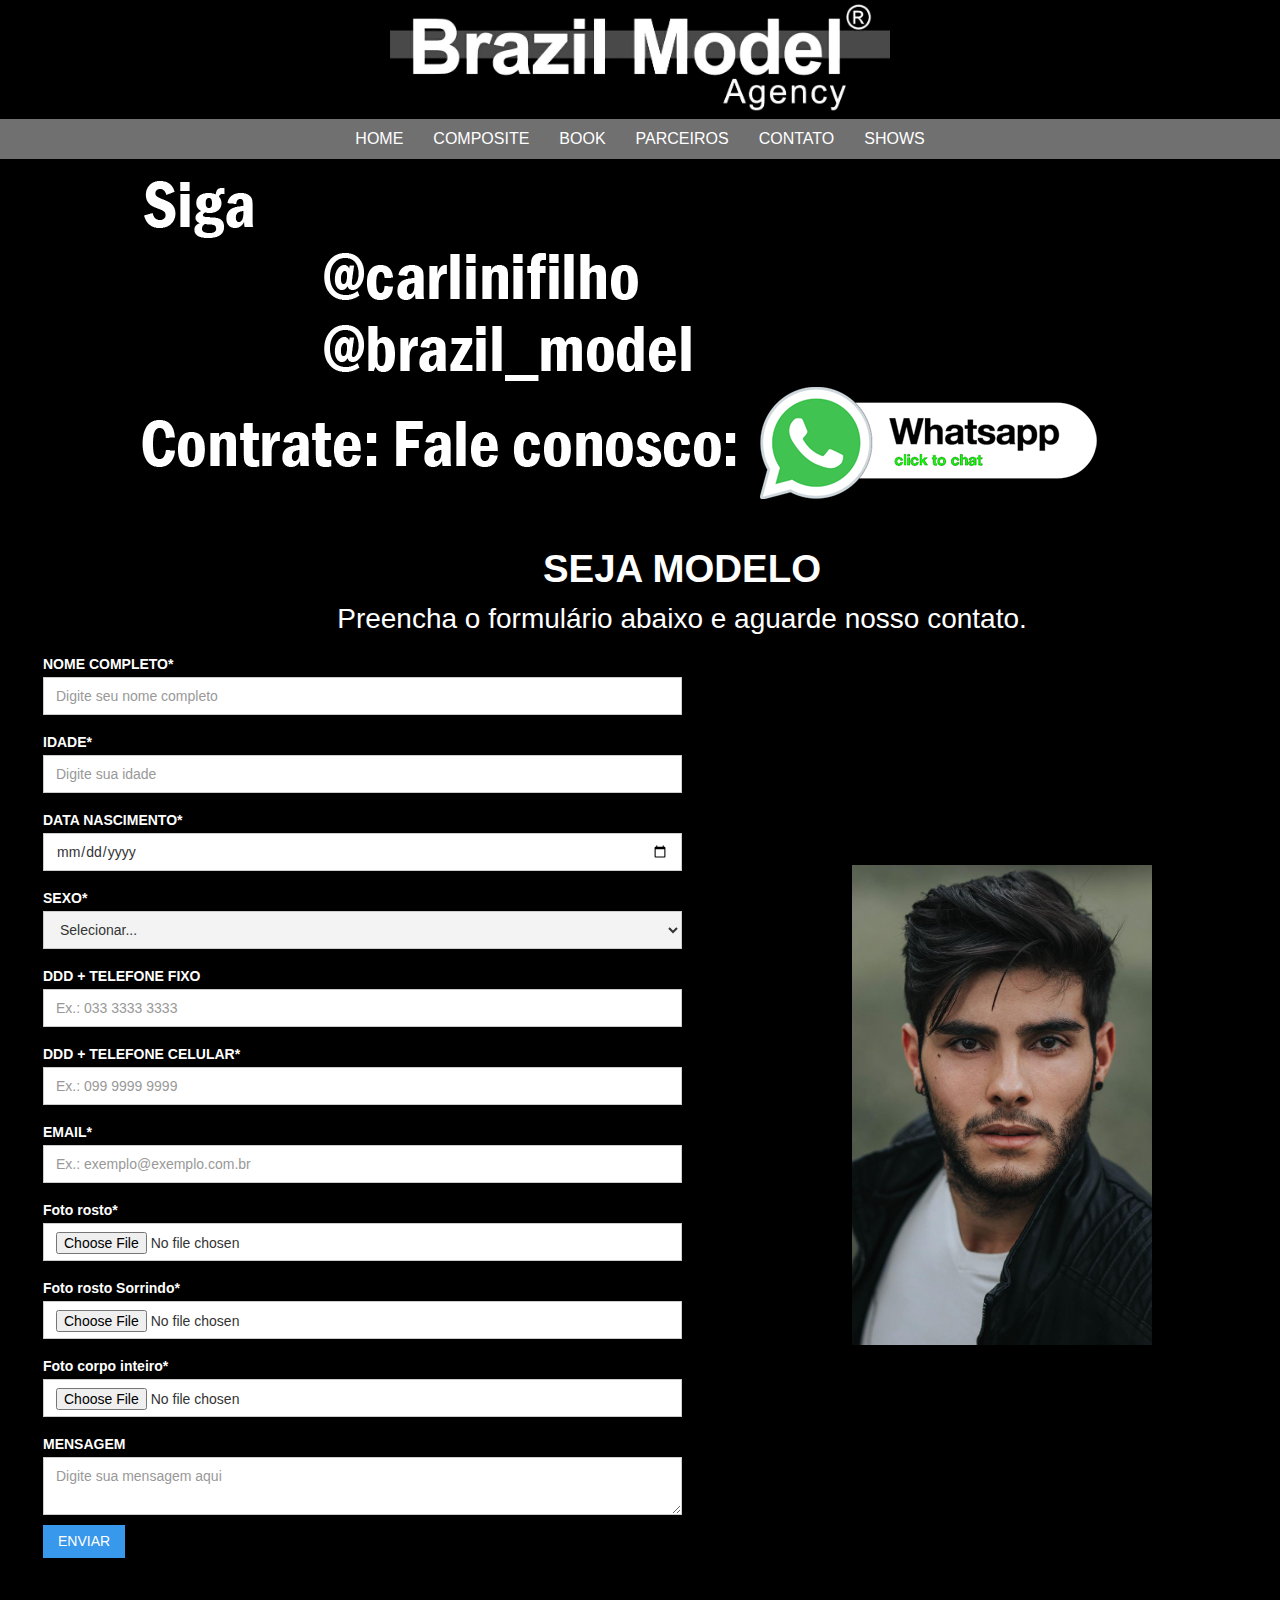
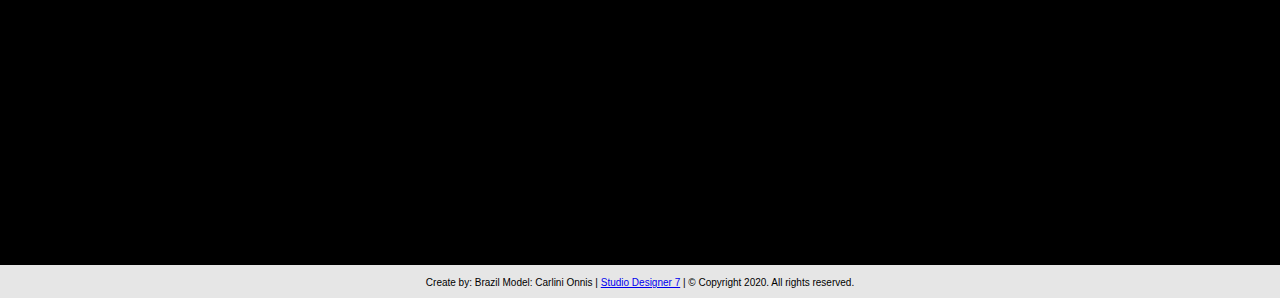
==== contato.html @ d2a36235 "init commint" ====
<!DOCTYPE html><!-- This site was created in Webflow. http://www.webflow.com -->
<!-- Last Published: Sun Mar 15 2020 19:36:34 GMT+0000 (Coordinated Universal Time) -->
<html data-wf-domain="adeniltons-groovy-project.webflow.io" data-wf-page="5e6af21a03eb1a62d4004c64"
    data-wf-site="5e6af21a03eb1a683f004c63" data-wf-status="1">
<!-- Mirrored from adeniltons-groovy-project.webflow.io/ by HTTrack Website Copier/3.x [XR&CO'2014], Sun, 15 Mar 2020 19:37:05 GMT -->

<head>
    <meta charset="utf-8" />
    <title>Contato - Brazil Model Site Preview</title>
    <meta content="width=device-width, initial-scale=1" name="viewport" />
    <meta content="Webflow" name="generator" />
    <link href="./contato/contents/5e6af21a03eb1a683f004c63/css/adeniltons-groovy-project.webflow.d1b88321e.css"
        rel="stylesheet" type="text/css" />

    <script
        type="text/javascript">WebFont.load({ google: { families: ["Droid Sans:400,700", "Great Vibes:400", "Exo:100,100italic,200,200italic,300,300italic,400,400italic,500,500italic,600,600italic,700,700italic,800,800italic,900,900italic"] } });</script>
    <!--[if lt IE 9]><script src="https://cdnjs.cloudflare.com/ajax/libs/html5shiv/3.7.3/html5shiv.min.js" type="text/javascript"></script><![endif]-->
    <script
        type="text/javascript">!function (o, c) { var n = c.documentElement, t = " w-mod-"; n.className += t + "js", ("ontouchstart" in o || o.DocumentTouch && c instanceof DocumentTouch) && (n.className += t + "touch") }(window, document);</script>
    <link href="./contato/contents/img/webclip.png" rel="apple-touch-icon" />
    <link href="./rootStyle.css" rel="stylesheet" type="text/css" />
</head>

<body class="body">
    <div class="div-block-4">
        <div class="section"><img
                src="./contato/contents/5e6af21a03eb1a683f004c63/5e6cefc775d1aedfc599e866_logoBrazilModel2.png"
                width="500" sizes="(max-width: 767px) 100vw, 500px" alt="" class="image-2" /></div>
        <div data-collapse="medium" data-animation="default" data-duration="400" class="navbar-2 w-nav">
            <div class="container-3 w-container"><a href="#" class="w-nav-brand"></a>
                <nav role="navigation" class="nav-menu w-nav-menu"><a href="./index.html"
                        class="nav-link-2 w-nav-link">HOME</a><a href="./composite.html"
                        class="nav-link-3 w-nav-link">COMPOSITE</a><a href="./book.html"
                        class="nav-link-4 w-nav-link">BOOK</a><a href="./parceiros.html"
                        class="nav-link-5 w-nav-link">PARCEIROS</a><a href="./contato.html"
                        class="nav-link-6 w-nav-link">CONTATO</a><a href="./shows.html"
                        class="nav-link-6 w-nav-link">SHOWS</a>
                </nav>
                <div class="menu-button w-nav-button">
                    <div class="icon-2 w-icon-nav-menu"></div>
                </div>
            </div>
            <div class="w-nav-overlay" data-wf-ignore></div>
        </div>

    </div>
    </div>
    <div class="div-block-20">
        <div class="div-block-21"><a href="https://api.whatsapp.com/send?phone=5531994530485"><img
                    src="./contato/contents/5e6af21a03eb1a683f004c63/5e6e83520f8bc308ceb8778a_contact-top.png" alt=""
                    class="image-11" /></a></div>
    </div>
    <div class="div-block">
        <div class="div-block-19">
            <h1 class="heading-2">SEJA MODELO</h1>
        </div>
        <div class="div-block-19">
            <p class="pModel">Preencha o formulário abaixo e aguarde nosso contato.</p>
        </div>
        <header id="hero" class="hero">
            <div class="div-block-18">
                <div data-delay="2000" data-animation="fade" data-autoplay="1" data-hide-arrows="1" data-duration="2000"
                    data-infinite="1" class="w-slider">
                    <div class="mask-2 w-slider-mask">
                        <div class="w-slide"><img
                                src="./contato/contents/5e6af21a03eb1a683f004c63/5e6af25c40b2ff38d22cc352_profile1.jpg"
                                width="400" alt="" /></div>
                        <div class="w-slide"><img
                                src="./contato/contents/5e6af21a03eb1a683f004c63/5e6af25c9bbe264229fe260b_g2.jpg"
                                alt="" />
                        </div>
                        <div class="w-slide"><img
                                src="./contato/contents/5e6af21a03eb1a683f004c63/5e6af25c40b2ffa1b42cc353_g3.jpg"
                                alt="" />
                        </div>
                    </div>
                    <div class="w-slider-arrow-left">
                        <div class="w-icon-slider-left"></div>
                    </div>
                    <div class="w-slider-arrow-right">
                        <div class="w-icon-slider-right"></div>
                    </div>
                    <div class="w-slider-nav w-round"></div>
                </div>
            </div>
            <div class="div-block-13">
                <div class="div-block-16">
                    <div class="text-block-3">SIGA<br />@carlinifilho<br />@brazil_model<br />Fale conosco:</div>
                </div>
                <div class="div-block-17"><img
                        src="./contato/contents/5e6af21a03eb1a683f004c63/5e6d89581489075b9fc8b387_whatsapp-chat-link-white-.png"
                        srcset="./contato/contents/5e6af21a03eb1a683f004c63/5e6d89581489075b9fc8b387_whatsapp-chat-link-white--p-500.png 500w, ./contato/contents/5e6af21a03eb1a683f004c63/5e6d89581489075b9fc8b387_whatsapp-chat-link-white-.png 738w"
                        sizes="100vw" alt="" class="image-8" /></div>
            </div>
            <div class="div-block-15">
                <div class="div-block-12">
                    <div class="form-block w-form">
                        <form id="email-form" name="email-form" data-name="Email Form" class="form">
                            <label for="Ffname" class="field-label">NOME COMPLETO*</label>
                            <input type="text" class="text-field-2 w-input" maxlength="30" name="Ffname"
                                data-name="Ffname" placeholder="Digite seu nome completo" id="Ffname" required="" />
                            <label for="Fidade" class="field-label-2">IDADE*</label>
                            <input type="number" class="text-field w-input" maxlength="2" minlength="2" name="Fidade"
                                data-name="Fidade" placeholder="Digite sua idade" id="Fidade" required="" />
                            <label for="Fnascimento" class="field-label-3">DATA
                                NASCIMENTO*</label>
                            <input type="date" class="text-field-3 w-input" maxlength="256" name="Fnascimento"
                                data-name="Fnascimento" placeholder="Digite sua data de nascimento" id="Fnascimento"
                                required="" />
                            <label for="Fsexo" class="field-label-4">SEXO*</label>
                            <select id="Fsexo" name="Fsexo" data-name="Fsexo" required="" class="select-field w-select">
                                <option value="">Selecionar...</option>
                                <option value="masculino">Masculino</option>
                                <option value="feminino">Feminino</option>
                            </select>
                            <label for="Ftelefone" class="field-label-5">DDD + TELEFONE FIXO</label>
                            <input type="number" class="text-field-4 w-input" maxlength="15" minlength="11"
                                name="Ftelefone" data-name="Ftelefone" placeholder="Ex.: 033 3333 3333"
                                id="Ftelefone" />
                            <label for="Fcelular" class="field-label-6">DDD + TELEFONE CELULAR*</label>
                            <input type="text" class="text-field-5 w-input" maxlength="16" minlength="11"
                                name="Fcelular" data-name="Fcelular" placeholder="Ex.: 099 9999 9999" id="Fcelular"
                                required="" />
                            <label for="Femail" class="field-label-7">EMAIL*</label>
                            <input type="email" class="w-input" maxlength="256" name="Femail" data-name="Femail"
                                placeholder="Ex.: exemplo@exemplo.com.br" id="Femail" required="" />
                            <label for="Lrosto" class="field-label-7">Foto rosto*</label>
                            <input type="file" data-wait="Please wait..." class="w-input" />
                            <label for="Lrosto" class="field-label-7">Foto rosto Sorrindo*</label>
                            <input type="file" data-wait="Please wait..." class="w-input" />
                            <label for="Lrosto" class="field-label-7">Foto corpo inteiro*</label>
                            <input type="file" data-wait="Please wait..." class="w-input" />
                            <label for="Fmensage" class="field-label-8">MENSAGEM</label>
                            <textarea name="Fmensage" maxlength="5000" id="Fmensage"
                                placeholder="Digite sua mensagem aqui" data-name="Fmensage" class="w-input"></textarea>
                            <input type="submit" value="ENVIAR" data-wait="Please wait..." class="w-button" />

                        </form>
                        <div class="success-message w-form-done">
                            <div>Thank you! Your submission has been received!</div>
                        </div>
                        <div class="w-form-fail">
                            <div>Oops! Something went wrong while submitting the form.</div>
                        </div>
                    </div>
                </div>
                <div class="div-block-14"><img
                        src="./contato/contents/5e6af21a03eb1a683f004c63/5e6af25c40b2ff38d22cc352_profile1.jpg"
                        width="300" alt="" class="image-9" /></div>
            </div>
            <div class="div-block-5"><img
                    src="./contato/contents/5e6af21a03eb1a683f004c63/5e6d5e3a75d1ae36f79d769b_BMAfashion.png"
                    srcset="./contato/contents/5e6af21a03eb1a683f004c63/5e6d5e3a75d1ae36f79d769b_BMAfashion-p-500.png 500w, ./contato/contents/5e6af21a03eb1a683f004c63/5e6d5e3a75d1ae36f79d769b_BMAfashion-p-800.png 800w, ./contato/contents/5e6af21a03eb1a683f004c63/5e6d5e3a75d1ae36f79d769b_BMAfashion.png 1000w"
                    sizes="100vw" alt="" class="image-6" /></div>
            <div class="div-block-3"><img
                    src="./contato/contents/5e6af21a03eb1a683f004c63/5e6af25c40b2ff38d22cc352_profile1.jpg" width="400"
                    alt="" class="image-4" /><img
                    src="./contato/contents/5e6af21a03eb1a683f004c63/5e6d2a25e64d7d12f0cf8cde_composite3.jpg"
                    width="420"
                    srcset="./contato/contents/5e6af21a03eb1a683f004c63/5e6d2a25e64d7d12f0cf8cde_composite3-p-500.jpeg 500w, ./contato/contents/5e6af21a03eb1a683f004c63/5e6d2a25e64d7d12f0cf8cde_composite3-p-800.jpeg 800w, ./contato/contents/5e6af21a03eb1a683f004c63/5e6d2a25e64d7d12f0cf8cde_composite3.jpg 853w"
                    sizes="100vw" alt="" class="image-3" /><img
                    src="./contato/contents/5e6af21a03eb1a683f004c63/5e6d2a25c88235568bd92fdd_composite2.jpg"
                    width="400"
                    srcset="./contato/contents/5e6af21a03eb1a683f004c63/5e6d2a25c88235568bd92fdd_composite2-p-500.jpeg 500w, ./contato/contents/5e6af21a03eb1a683f004c63/5e6d2a25c88235568bd92fdd_composite2-p-800.jpeg 800w, ./contato/contents/5e6af21a03eb1a683f004c63/5e6d2a25c88235568bd92fdd_composite2.jpg 853w"
                    sizes="100vw" alt="" class="image-5" /></div>
        </header>
        <div class="div-block-8">
            <div class="div-block-6">
                <div class="text-block">Altura: 1,85<br />Tórax: 98<br />Manequim: 44<br />Olhos:
                    Castanhos<br />Cabelos: Castanhos<br />Sapato: 42</div>
            </div>
            <div class="div-block-7">
                <div class="div-block-11">
                    <div class="text-block-2">Brazil Model
                        Agency<br />www.brazilmodel.com.br<br /><br /><br /><br /><br /></div>
                </div>
                <div class="div-block-9">
                    <div class="div-block-10"><img
                            src="./contato/contents/5e6af21a03eb1a683f004c63/5e6d6cc30f8bc349cdb15e80_ig-logo-instagrampng.png"
                            alt="" class="image-7" /></div>
                    <div>
                        <div class="text-block-2">  @brazil_model<br /><br /><br /><br /><br /></div>
                    </div>
                </div>
            </div>
        </div>
    </div>
    <footer id="footer" class="footer">
        <p class="paragraph">Create by: Brazil Model: Carlini Onnis | <a href="#">Studio Designer 7</a> | © Copyright
            2020. All rights reserved.</p>
    </footer>
    <script src="./script.js"></script>
    <!--[if lte IE 9]><script src="//cdnjs.cloudflare.com/ajax/libs/placeholders/3.0.2/placeholders.min.js"></script><![endif]-->
</body>
<!-- Mirrored from adeniltons-groovy-project.webflow.io/ by HTTrack Website Copier/3.x [XR&CO'2014], Sun, 15 Mar 2020 19:37:10 GMT -->

</html>
---- contato/contents/5e6af21a03eb1a683f004c63/css/adeniltons-groovy-project.webflow.d1b88321e.css ----
/* Generated on: Sun Mar 15 2020 19:36:34 GMT+0000 (Coordinated Universal Time) */
/* ==========================================================================
   normalize.css v3.0.3 | MIT License | github.com/necolas/normalize.css 
   ========================================================================== */
/*! normalize.css v3.0.3 | MIT License | github.com/necolas/normalize.css */html{font-family:sans-serif;-ms-text-size-adjust:100%;-webkit-text-size-adjust:100%}body{margin:0}article,aside,details,figcaption,figure,footer,header,hgroup,main,menu,nav,section,summary{display:block}audio,canvas,progress,video{display:inline-block;vertical-align:baseline}audio:not([controls]){display:none;height:0}[hidden],template{display:none}a{background-color:transparent}a:active,a:hover{outline:0}abbr[title]{border-bottom:1px dotted}b,strong{font-weight:bold}dfn{font-style:italic}h1{font-size:2em;margin:.67em 0}mark{background:#ff0;color:#000}small{font-size:80%}sub,sup{font-size:75%;line-height:0;position:relative;vertical-align:baseline}sup{top:-0.5em}sub{bottom:-0.25em}img{border:0}svg:not(:root){overflow:hidden}figure{margin:1em 40px}hr{box-sizing:content-box;height:0}pre{overflow:auto}code,kbd,pre,samp{font-family:monospace,monospace;font-size:1em}button,input,optgroup,select,textarea{color:inherit;font:inherit;margin:0}button{overflow:visible}button,select{text-transform:none}button,html input[type="button"],input[type="reset"]{-webkit-appearance:button;cursor:pointer}button[disabled],html input[disabled]{cursor:default}button::-moz-focus-inner,input::-moz-focus-inner{border:0;padding:0}input{line-height:normal}input[type="checkbox"],input[type="radio"]{box-sizing:border-box;padding:0}input[type="number"]::-webkit-inner-spin-button,input[type="number"]::-webkit-outer-spin-button{height:auto}input[type="search"]{-webkit-appearance:none}input[type="search"]::-webkit-search-cancel-button,input[type="search"]::-webkit-search-decoration{-webkit-appearance:none}fieldset{border:1px solid #c0c0c0;margin:0 2px;padding:.35em .625em .75em}legend{border:0;padding:0}textarea{overflow:auto}optgroup{font-weight:bold}table{border-collapse:collapse;border-spacing:0}td,th{padding:0}

/* ==========================================================================
   Start of base Webflow CSS - If you're looking for some ultra-clean CSS, skip the boilerplate and see the unminified code below.
   ========================================================================== */
@font-face{font-family:'webflow-icons';src:url("[data-uri]") format('truetype');font-weight:normal;font-style:normal}[class^="w-icon-"],[class*=" w-icon-"]{font-family:'webflow-icons' !important;speak:none;font-style:normal;font-weight:normal;font-variant:normal;text-transform:none;line-height:1;-webkit-font-smoothing:antialiased;-moz-osx-font-smoothing:grayscale}.w-icon-slider-right:before{content:"\e600"}.w-icon-slider-left:before{content:"\e601"}.w-icon-nav-menu:before{content:"\e602"}.w-icon-arrow-down:before,.w-icon-dropdown-toggle:before{content:"\e603"}.w-icon-file-upload-remove:before{content:"\e900"}.w-icon-file-upload-icon:before{content:"\e903"}*{-webkit-box-sizing:border-box;-moz-box-sizing:border-box;box-sizing:border-box}html{height:100%}body{margin:0;min-height:100%;background-color:#fff;font-family:Arial,sans-serif;font-size:14px;line-height:20px;color:#333}img{max-width:100%;vertical-align:middle;display:inline-block}html.w-mod-touch *{background-attachment:scroll !important}.w-block{display:block}.w-inline-block{max-width:100%;display:inline-block}.w-clearfix:before,.w-clearfix:after{content:" ";display:table;grid-column-start:1;grid-row-start:1;grid-column-end:2;grid-row-end:2}.w-clearfix:after{clear:both}.w-hidden{display:none}.w-button{display:inline-block;padding:9px 15px;background-color:#3898EC;color:white;border:0;line-height:inherit;text-decoration:none;cursor:pointer;border-radius:0}input.w-button{-webkit-appearance:button}html[data-w-dynpage] [data-w-cloak]{color:transparent !important}.w-webflow-badge,.w-webflow-badge *{position:static;left:auto;top:auto;right:auto;bottom:auto;z-index:auto;display:block;visibility:visible;overflow:visible;overflow-x:visible;overflow-y:visible;box-sizing:border-box;width:auto;height:auto;max-height:none;max-width:none;min-height:0;min-width:0;margin:0;padding:0;float:none;clear:none;border:0 none transparent;border-radius:0;background:none;background-image:none;background-position:0 0;background-size:auto auto;background-repeat:repeat;background-origin:padding-box;background-clip:border-box;background-attachment:scroll;background-color:transparent;box-shadow:none;opacity:1;transform:none;transition:none;direction:ltr;font-family:inherit;font-weight:inherit;color:inherit;font-size:inherit;line-height:inherit;font-style:inherit;font-variant:inherit;text-align:inherit;letter-spacing:inherit;text-decoration:inherit;text-indent:0;text-transform:inherit;list-style-type:disc;text-shadow:none;font-smoothing:auto;vertical-align:baseline;cursor:inherit;white-space:inherit;word-break:normal;word-spacing:normal;word-wrap:normal}.w-webflow-badge{position:fixed !important;display:inline-block !important;visibility:visible !important;z-index:2147483647 !important;top:auto !important;right:12px !important;bottom:12px !important;left:auto !important;color:#AAADB0 !important;background-color:#fff !important;border-radius:3px !important;padding:6px 8px 6px 6px !important;font-size:12px !important;opacity:1 !important;line-height:14px !important;text-decoration:none !important;transform:none !important;margin:0 !important;width:auto !important;height:auto !important;overflow:visible !important;white-space:nowrap;box-shadow:0 0 0 1px rgba(0,0,0,0.1),0 1px 3px rgba(0,0,0,0.1);cursor:pointer}.w-webflow-badge>img{display:inline-block !important;visibility:visible !important;opacity:1 !important;vertical-align:middle !important}h1,h2,h3,h4,h5,h6{font-weight:bold;margin-bottom:10px}h1{font-size:38px;line-height:44px;margin-top:20px}h2{font-size:32px;line-height:36px;margin-top:20px}h3{font-size:24px;line-height:30px;margin-top:20px}h4{font-size:18px;line-height:24px;margin-top:10px}h5{font-size:14px;line-height:20px;margin-top:10px}h6{font-size:12px;line-height:18px;margin-top:10px}p{margin-top:0;margin-bottom:10px}blockquote{margin:0 0 10px 0;padding:10px 20px;border-left:5px solid #E2E2E2;font-size:18px;line-height:22px}figure{margin:0;margin-bottom:10px}figcaption{margin-top:5px;text-align:center}ul,ol{margin-top:0;margin-bottom:10px;padding-left:40px}.w-list-unstyled{padding-left:0;list-style:none}.w-embed:before,.w-embed:after{content:" ";display:table;grid-column-start:1;grid-row-start:1;grid-column-end:2;grid-row-end:2}.w-embed:after{clear:both}.w-video{width:100%;position:relative;padding:0}.w-video iframe,.w-video object,.w-video embed{position:absolute;top:0;left:0;width:100%;height:100%}fieldset{padding:0;margin:0;border:0}button,html input[type="button"],input[type="reset"]{border:0;cursor:pointer;-webkit-appearance:button}.w-form{margin:0 0 15px}.w-form-done{display:none;padding:20px;text-align:center;background-color:#dddddd}.w-form-fail{display:none;margin-top:10px;padding:10px;background-color:#ffdede}label{display:block;margin-bottom:5px;margin-top:20px;font-weight:bold}.w-input,.w-select{display:block;width:100%;height:38px;padding:8px 12px;margin-bottom:10px;font-size:14px;line-height:1.42857143;color:#333333;vertical-align:middle;background-color:#ffffff;border:1px solid #cccccc}.w-input:-moz-placeholder,.w-select:-moz-placeholder{color:#999}.w-input::-moz-placeholder,.w-select::-moz-placeholder{color:#999;opacity:1}.w-input:-ms-input-placeholder,.w-select:-ms-input-placeholder{color:#999}.w-input::-webkit-input-placeholder,.w-select::-webkit-input-placeholder{color:#999}.w-input:focus,.w-select:focus{border-color:#3898EC;outline:0}.w-input[disabled],.w-select[disabled],.w-input[readonly],.w-select[readonly],fieldset[disabled] .w-input,fieldset[disabled] .w-select{cursor:not-allowed;background-color:#eeeeee}textarea.w-input,textarea.w-select{height:auto}.w-select{background-color:#f3f3f3}.w-select[multiple]{height:auto}.w-form-label{display:inline-block;cursor:pointer;font-weight:normal;margin-bottom:0}.w-radio{display:block;margin-bottom:5px;padding-left:20px}.w-radio:before,.w-radio:after{content:" ";display:table;grid-column-start:1;grid-row-start:1;grid-column-end:2;grid-row-end:2}.w-radio:after{clear:both}.w-radio-input{margin:4px 0 0;margin-top:1px \9;line-height:normal;float:left;margin-left:-20px}.w-radio-input{margin-top:3px}.w-file-upload{display:block;margin-bottom:10px}.w-file-upload-input{width:.1px;height:.1px;opacity:0;overflow:hidden;position:absolute;z-index:-100}.w-file-upload-default,.w-file-upload-uploading,.w-file-upload-success{display:inline-block;color:#333333}.w-file-upload-error{display:block;margin-top:10px}.w-file-upload-default.w-hidden,.w-file-upload-uploading.w-hidden,.w-file-upload-error.w-hidden,.w-file-upload-success.w-hidden{display:none}.w-file-upload-uploading-btn{display:flex;font-size:14px;font-weight:normal;cursor:pointer;margin:0;padding:8px 12px;border:1px solid #cccccc;background-color:#fafafa}.w-file-upload-file{display:flex;flex-grow:1;justify-content:space-between;margin:0;padding:8px 9px 8px 11px;border:1px solid #cccccc;background-color:#fafafa}.w-file-upload-file-name{font-size:14px;font-weight:normal;display:block}.w-file-remove-link{margin-top:3px;margin-left:10px;width:auto;height:auto;padding:3px;display:block;cursor:pointer}.w-icon-file-upload-remove{margin:auto;font-size:10px}.w-file-upload-error-msg{display:inline-block;color:#ea384c;padding:2px 0}.w-file-upload-info{display:inline-block;line-height:38px;padding:0 12px}.w-file-upload-label{display:inline-block;font-size:14px;font-weight:normal;cursor:pointer;margin:0;padding:8px 12px;border:1px solid #cccccc;background-color:#fafafa}.w-icon-file-upload-icon,.w-icon-file-upload-uploading{display:inline-block;margin-right:8px;width:20px}.w-icon-file-upload-uploading{height:20px}.w-container{margin-left:auto;margin-right:auto;max-width:940px}.w-container:before,.w-container:after{content:" ";display:table;grid-column-start:1;grid-row-start:1;grid-column-end:2;grid-row-end:2}.w-container:after{clear:both}.w-container .w-row{margin-left:-10px;margin-right:-10px}.w-row:before,.w-row:after{content:" ";display:table;grid-column-start:1;grid-row-start:1;grid-column-end:2;grid-row-end:2}.w-row:after{clear:both}.w-row .w-row{margin-left:0;margin-right:0}.w-col{position:relative;float:left;width:100%;min-height:1px;padding-left:10px;padding-right:10px}.w-col .w-col{padding-left:0;padding-right:0}.w-col-1{width:8.33333333%}.w-col-2{width:16.66666667%}.w-col-3{width:25%}.w-col-4{width:33.33333333%}.w-col-5{width:41.66666667%}.w-col-6{width:50%}.w-col-7{width:58.33333333%}.w-col-8{width:66.66666667%}.w-col-9{width:75%}.w-col-10{width:83.33333333%}.w-col-11{width:91.66666667%}.w-col-12{width:100%}.w-hidden-main{display:none !important}@media screen and (max-width:991px){.w-container{max-width:728px}.w-hidden-main{display:inherit !important}.w-hidden-medium{display:none !important}.w-col-medium-1{width:8.33333333%}.w-col-medium-2{width:16.66666667%}.w-col-medium-3{width:25%}.w-col-medium-4{width:33.33333333%}.w-col-medium-5{width:41.66666667%}.w-col-medium-6{width:50%}.w-col-medium-7{width:58.33333333%}.w-col-medium-8{width:66.66666667%}.w-col-medium-9{width:75%}.w-col-medium-10{width:83.33333333%}.w-col-medium-11{width:91.66666667%}.w-col-medium-12{width:100%}.w-col-stack{width:100%;left:auto;right:auto}}@media screen and (max-width:767px){.w-hidden-main{display:inherit !important}.w-hidden-medium{display:inherit !important}.w-hidden-small{display:none !important}.w-row,.w-container .w-row{margin-left:0;margin-right:0}.w-col{width:100%;left:auto;right:auto}.w-col-small-1{width:8.33333333%}.w-col-small-2{width:16.66666667%}.w-col-small-3{width:25%}.w-col-small-4{width:33.33333333%}.w-col-small-5{width:41.66666667%}.w-col-small-6{width:50%}.w-col-small-7{width:58.33333333%}.w-col-small-8{width:66.66666667%}.w-col-small-9{width:75%}.w-col-small-10{width:83.33333333%}.w-col-small-11{width:91.66666667%}.w-col-small-12{width:100%}}@media screen and (max-width:479px){.w-container{max-width:none}.w-hidden-main{display:inherit !important}.w-hidden-medium{display:inherit !important}.w-hidden-small{display:inherit !important}.w-hidden-tiny{display:none !important}.w-col{width:100%}.w-col-tiny-1{width:8.33333333%}.w-col-tiny-2{width:16.66666667%}.w-col-tiny-3{width:25%}.w-col-tiny-4{width:33.33333333%}.w-col-tiny-5{width:41.66666667%}.w-col-tiny-6{width:50%}.w-col-tiny-7{width:58.33333333%}.w-col-tiny-8{width:66.66666667%}.w-col-tiny-9{width:75%}.w-col-tiny-10{width:83.33333333%}.w-col-tiny-11{width:91.66666667%}.w-col-tiny-12{width:100%}}.w-widget{position:relative}.w-widget-map{width:100%;height:400px}.w-widget-map label{width:auto;display:inline}.w-widget-map img{max-width:inherit}.w-widget-map .gm-style-iw{text-align:center}.w-widget-map .gm-style-iw>button{display:none !important}.w-widget-twitter{overflow:hidden}.w-widget-twitter-count-shim{display:inline-block;vertical-align:top;position:relative;width:28px;height:20px;text-align:center;background:white;border:#758696 solid 1px;border-radius:3px}.w-widget-twitter-count-shim *{pointer-events:none;-webkit-user-select:none;-moz-user-select:none;-ms-user-select:none;user-select:none}.w-widget-twitter-count-shim .w-widget-twitter-count-inner{position:relative;font-size:15px;line-height:12px;text-align:center;color:#999;font-family:serif}.w-widget-twitter-count-shim .w-widget-twitter-count-clear{position:relative;display:block}.w-widget-twitter-count-shim.w--large{width:36px;height:28px}.w-widget-twitter-count-shim.w--large .w-widget-twitter-count-inner{font-size:18px;line-height:18px}.w-widget-twitter-count-shim:not(.w--vertical){margin-left:5px;margin-right:8px}.w-widget-twitter-count-shim:not(.w--vertical).w--large{margin-left:6px}.w-widget-twitter-count-shim:not(.w--vertical):before,.w-widget-twitter-count-shim:not(.w--vertical):after{top:50%;left:0;border:solid transparent;content:" ";height:0;width:0;position:absolute;pointer-events:none}.w-widget-twitter-count-shim:not(.w--vertical):before{border-color:rgba(117,134,150,0);border-right-color:#5d6c7b;border-width:4px;margin-left:-9px;margin-top:-4px}.w-widget-twitter-count-shim:not(.w--vertical).w--large:before{border-width:5px;margin-left:-10px;margin-top:-5px}.w-widget-twitter-count-shim:not(.w--vertical):after{border-color:rgba(255,255,255,0);border-right-color:white;border-width:4px;margin-left:-8px;margin-top:-4px}.w-widget-twitter-count-shim:not(.w--vertical).w--large:after{border-width:5px;margin-left:-9px;margin-top:-5px}.w-widget-twitter-count-shim.w--vertical{width:61px;height:33px;margin-bottom:8px}.w-widget-twitter-count-shim.w--vertical:before,.w-widget-twitter-count-shim.w--vertical:after{top:100%;left:50%;border:solid transparent;content:" ";height:0;width:0;position:absolute;pointer-events:none}.w-widget-twitter-count-shim.w--vertical:before{border-color:rgba(117,134,150,0);border-top-color:#5d6c7b;border-width:5px;margin-left:-5px}.w-widget-twitter-count-shim.w--vertical:after{border-color:rgba(255,255,255,0);border-top-color:white;border-width:4px;margin-left:-4px}.w-widget-twitter-count-shim.w--vertical .w-widget-twitter-count-inner{font-size:18px;line-height:22px}.w-widget-twitter-count-shim.w--vertical.w--large{width:76px}.w-widget-gplus{overflow:hidden}.w-background-video{position:relative;overflow:hidden;height:500px;color:white}.w-background-video>video{background-size:cover;background-position:50% 50%;position:absolute;margin:auto;width:100%;height:100%;right:-100%;bottom:-100%;top:-100%;left:-100%;object-fit:cover;z-index:-100}.w-background-video>video::-webkit-media-controls-start-playback-button{display:none !important;-webkit-appearance:none}.w-slider{position:relative;height:300px;text-align:center;background:#dddddd;clear:both;-webkit-tap-highlight-color:rgba(0,0,0,0);tap-highlight-color:rgba(0,0,0,0)}.w-slider-mask{position:relative;display:block;overflow:hidden;z-index:1;left:0;right:0;height:100%;white-space:nowrap}.w-slide{position:relative;display:inline-block;vertical-align:top;width:100%;height:100%;white-space:normal;text-align:left}.w-slider-nav{position:absolute;z-index:2;top:auto;right:0;bottom:0;left:0;margin:auto;padding-top:10px;height:40px;text-align:center;-webkit-tap-highlight-color:rgba(0,0,0,0);tap-highlight-color:rgba(0,0,0,0)}.w-slider-nav.w-round>div{border-radius:100%}.w-slider-nav.w-num>div{width:auto;height:auto;padding:.2em .5em;font-size:inherit;line-height:inherit}.w-slider-nav.w-shadow>div{box-shadow:0 0 3px rgba(51,51,51,0.4)}.w-slider-nav-invert{color:#fff}.w-slider-nav-invert>div{background-color:rgba(34,34,34,0.4)}.w-slider-nav-invert>div.w-active{background-color:#222}.w-slider-dot{position:relative;display:inline-block;width:1em;height:1em;background-color:rgba(255,255,255,0.4);cursor:pointer;margin:0 3px .5em;transition:background-color 100ms,color 100ms}.w-slider-dot.w-active{background-color:#fff}.w-slider-arrow-left,.w-slider-arrow-right{position:absolute;width:80px;top:0;right:0;bottom:0;left:0;margin:auto;cursor:pointer;overflow:hidden;color:white;font-size:40px;-webkit-tap-highlight-color:rgba(0,0,0,0);tap-highlight-color:rgba(0,0,0,0);-webkit-user-select:none;-moz-user-select:none;-ms-user-select:none;user-select:none}.w-slider-arrow-left [class^="w-icon-"],.w-slider-arrow-right [class^="w-icon-"],.w-slider-arrow-left [class*=" w-icon-"],.w-slider-arrow-right [class*=" w-icon-"]{position:absolute}.w-slider-arrow-left{z-index:3;right:auto}.w-slider-arrow-right{z-index:4;left:auto}.w-icon-slider-left,.w-icon-slider-right{top:0;right:0;bottom:0;left:0;margin:auto;width:1em;height:1em}.w-dropdown{display:inline-block;position:relative;text-align:left;margin-left:auto;margin-right:auto;z-index:900}.w-dropdown-btn,.w-dropdown-toggle,.w-dropdown-link{position:relative;vertical-align:top;text-decoration:none;color:#222222;padding:20px;text-align:left;margin-left:auto;margin-right:auto;white-space:nowrap}.w-dropdown-toggle{-webkit-user-select:none;-moz-user-select:none;-ms-user-select:none;user-select:none;display:inline-block;cursor:pointer;padding-right:40px}.w-icon-dropdown-toggle{position:absolute;top:0;right:0;bottom:0;margin:auto;margin-right:20px;width:1em;height:1em}.w-dropdown-list{position:absolute;background:#dddddd;display:none;min-width:100%}.w-dropdown-list.w--open{display:block}.w-dropdown-link{padding:10px 20px;display:block;color:#222222}.w-dropdown-link.w--current{color:#0082f3}@media screen and (max-width:767px){.w-nav-brand{padding-left:10px}}.w-lightbox-backdrop{color:#000;cursor:auto;font-family:serif;font-size:medium;font-style:normal;font-variant:normal;font-weight:normal;letter-spacing:normal;line-height:normal;list-style:disc;text-align:start;text-indent:0;text-shadow:none;text-transform:none;visibility:visible;white-space:normal;word-break:normal;word-spacing:normal;word-wrap:normal;position:fixed;top:0;right:0;bottom:0;left:0;color:#fff;font-family:"Helvetica Neue",Helvetica,Ubuntu,"Segoe UI",Verdana,sans-serif;font-size:17px;line-height:1.2;font-weight:300;text-align:center;background:rgba(0,0,0,0.9);z-index:2000;outline:0;opacity:0;-webkit-user-select:none;-moz-user-select:none;-ms-user-select:none;-webkit-tap-highlight-color:transparent;-webkit-transform:translate(0, 0)}.w-lightbox-backdrop,.w-lightbox-container{height:100%;overflow:auto;-webkit-overflow-scrolling:touch}.w-lightbox-content{position:relative;height:100vh;overflow:hidden}.w-lightbox-view{position:absolute;width:100vw;height:100vh;opacity:0}.w-lightbox-view:before{content:"";height:100vh}.w-lightbox-group,.w-lightbox-group .w-lightbox-view,.w-lightbox-group .w-lightbox-view:before{height:86vh}.w-lightbox-frame,.w-lightbox-view:before{display:inline-block;vertical-align:middle}.w-lightbox-figure{position:relative;margin:0}.w-lightbox-group .w-lightbox-figure{cursor:pointer}.w-lightbox-img{width:auto;height:auto;max-width:none}.w-lightbox-image{display:block;float:none;max-width:100vw;max-height:100vh}.w-lightbox-group .w-lightbox-image{max-height:86vh}.w-lightbox-caption{position:absolute;right:0;bottom:0;left:0;padding:.5em 1em;background:rgba(0,0,0,0.4);text-align:left;text-overflow:ellipsis;white-space:nowrap;overflow:hidden}.w-lightbox-embed{position:absolute;top:0;right:0;bottom:0;left:0;width:100%;height:100%}.w-lightbox-control{position:absolute;top:0;width:4em;background-size:24px;background-repeat:no-repeat;background-position:center;cursor:pointer;-webkit-transition:all .3s;transition:all .3s}.w-lightbox-left{display:none;bottom:0;left:0;background-image:url("[data-uri]")}.w-lightbox-right{display:none;right:0;bottom:0;background-image:url("[data-uri]")}.w-lightbox-close{right:0;height:2.6em;background-image:url("[data-uri]");background-size:18px}.w-lightbox-strip{position:absolute;bottom:0;left:0;right:0;padding:0 1vh;line-height:0;white-space:nowrap;overflow-x:auto;overflow-y:hidden}.w-lightbox-item{display:inline-block;width:10vh;padding:2vh 1vh;box-sizing:content-box;cursor:pointer;-webkit-transform:translate3d(0, 0, 0)}.w-lightbox-active{opacity:.3}.w-lightbox-thumbnail{position:relative;height:10vh;background:#222;overflow:hidden}.w-lightbox-thumbnail-image{position:absolute;top:0;left:0}.w-lightbox-thumbnail .w-lightbox-tall{top:50%;width:100%;-webkit-transform:translate(0, -50%);-ms-transform:translate(0, -50%);transform:translate(0, -50%)}.w-lightbox-thumbnail .w-lightbox-wide{left:50%;height:100%;-webkit-transform:translate(-50%, 0);-ms-transform:translate(-50%, 0);transform:translate(-50%, 0)}.w-lightbox-spinner{position:absolute;top:50%;left:50%;box-sizing:border-box;width:40px;height:40px;margin-top:-20px;margin-left:-20px;border:5px solid rgba(0,0,0,0.4);border-radius:50%;-webkit-animation:spin .8s infinite linear;animation:spin .8s infinite linear}.w-lightbox-spinner:after{content:"";position:absolute;top:-4px;right:-4px;bottom:-4px;left:-4px;border:3px solid transparent;border-bottom-color:#fff;border-radius:50%}.w-lightbox-hide{display:none}.w-lightbox-noscroll{overflow:hidden}@media (min-width:768px){.w-lightbox-content{height:96vh;margin-top:2vh}.w-lightbox-view,.w-lightbox-view:before{height:96vh}.w-lightbox-group,.w-lightbox-group .w-lightbox-view,.w-lightbox-group .w-lightbox-view:before{height:84vh}.w-lightbox-image{max-width:96vw;max-height:96vh}.w-lightbox-group .w-lightbox-image{max-width:82.3vw;max-height:84vh}.w-lightbox-left,.w-lightbox-right{display:block;opacity:.5}.w-lightbox-close{opacity:.8}.w-lightbox-control:hover{opacity:1}}.w-lightbox-inactive,.w-lightbox-inactive:hover{opacity:0}.w-richtext:before,.w-richtext:after{content:" ";display:table;grid-column-start:1;grid-row-start:1;grid-column-end:2;grid-row-end:2}.w-richtext:after{clear:both}.w-richtext[contenteditable="true"]:before,.w-richtext[contenteditable="true"]:after{white-space:initial}.w-richtext ol,.w-richtext ul{overflow:hidden}.w-richtext .w-richtext-figure-selected.w-richtext-figure-type-video div:after,.w-richtext .w-richtext-figure-selected[data-rt-type="video"] div:after{outline:2px solid #2895f7}.w-richtext .w-richtext-figure-selected.w-richtext-figure-type-image div,.w-richtext .w-richtext-figure-selected[data-rt-type="image"] div{outline:2px solid #2895f7}.w-richtext figure.w-richtext-figure-type-video>div:after,.w-richtext figure[data-rt-type="video"]>div:after{content:'';position:absolute;display:none;left:0;top:0;right:0;bottom:0}.w-richtext figure{position:relative;max-width:60%}.w-richtext figure>div:before{cursor:default !important}.w-richtext figure img{width:100%}.w-richtext figure figcaption.w-richtext-figcaption-placeholder{opacity:.6}.w-richtext figure div{font-size:0;color:transparent}.w-richtext figure.w-richtext-figure-type-image,.w-richtext figure[data-rt-type="image"]{display:table}.w-richtext figure.w-richtext-figure-type-image>div,.w-richtext figure[data-rt-type="image"]>div{display:inline-block}.w-richtext figure.w-richtext-figure-type-image>figcaption,.w-richtext figure[data-rt-type="image"]>figcaption{display:table-caption;caption-side:bottom}.w-richtext figure.w-richtext-figure-type-video,.w-richtext figure[data-rt-type="video"]{width:60%;height:0}.w-richtext figure.w-richtext-figure-type-video iframe,.w-richtext figure[data-rt-type="video"] iframe{position:absolute;top:0;left:0;width:100%;height:100%}.w-richtext figure.w-richtext-figure-type-video>div,.w-richtext figure[data-rt-type="video"]>div{width:100%}.w-richtext figure.w-richtext-align-center{margin-right:auto;margin-left:auto;clear:both}.w-richtext figure.w-richtext-align-center.w-richtext-figure-type-image>div,.w-richtext figure.w-richtext-align-center[data-rt-type="image"]>div{max-width:100%}.w-richtext figure.w-richtext-align-normal{clear:both}.w-richtext figure.w-richtext-align-fullwidth{width:100%;max-width:100%;text-align:center;clear:both;display:block;margin-right:auto;margin-left:auto}.w-richtext figure.w-richtext-align-fullwidth>div{display:inline-block;padding-bottom:inherit}.w-richtext figure.w-richtext-align-fullwidth>figcaption{display:block}.w-richtext figure.w-richtext-align-floatleft{float:left;margin-right:15px;clear:none}.w-richtext figure.w-richtext-align-floatright{float:right;margin-left:15px;clear:none}.w-nav{position:relative;background:#dddddd;z-index:1000}.w-nav:before,.w-nav:after{content:" ";display:table;grid-column-start:1;grid-row-start:1;grid-column-end:2;grid-row-end:2}.w-nav:after{clear:both}.w-nav-brand{position:relative;float:left;text-decoration:none;color:#333333}.w-nav-link{position:relative;display:inline-block;vertical-align:top;text-decoration:none;color:#222222;padding:20px;text-align:left;margin-left:auto;margin-right:auto}.w-nav-link.w--current{color:#0082f3}.w-nav-menu{position:relative;float:right}[data-nav-menu-open]{display:block !important;position:absolute;top:100%;left:0;right:0;background:#C8C8C8;text-align:center;overflow:visible;min-width:200px}.w--nav-link-open{display:block;position:relative}.w-nav-overlay{position:absolute;overflow:hidden;display:none;top:100%;left:0;right:0;width:100%}.w-nav-overlay [data-nav-menu-open]{top:0}.w-nav[data-animation="over-left"] .w-nav-overlay{width:auto}.w-nav[data-animation="over-left"] .w-nav-overlay,.w-nav[data-animation="over-left"] [data-nav-menu-open]{right:auto;z-index:1;top:0}.w-nav[data-animation="over-right"] .w-nav-overlay{width:auto}.w-nav[data-animation="over-right"] .w-nav-overlay,.w-nav[data-animation="over-right"] [data-nav-menu-open]{left:auto;z-index:1;top:0}.w-nav-button{position:relative;float:right;padding:18px;font-size:24px;display:none;cursor:pointer;-webkit-tap-highlight-color:rgba(0,0,0,0);tap-highlight-color:rgba(0,0,0,0);-webkit-user-select:none;-moz-user-select:none;-ms-user-select:none;user-select:none}.w-nav-button.w--open{background-color:#C8C8C8;color:white}.w-nav[data-collapse="all"] .w-nav-menu{display:none}.w-nav[data-collapse="all"] .w-nav-button{display:block}.w--nav-dropdown-open{display:block}.w--nav-dropdown-toggle-open{display:block}.w--nav-dropdown-list-open{position:static}@media screen and (max-width:991px){.w-nav[data-collapse="medium"] .w-nav-menu{display:none}.w-nav[data-collapse="medium"] .w-nav-button{display:block}}@media screen and (max-width:767px){.w-nav[data-collapse="small"] .w-nav-menu{display:none}.w-nav[data-collapse="small"] .w-nav-button{display:block}.w-nav-brand{padding-left:10px}}@media screen and (max-width:479px){.w-nav[data-collapse="tiny"] .w-nav-menu{display:none}.w-nav[data-collapse="tiny"] .w-nav-button{display:block}}.w-tabs{position:relative}.w-tabs:before,.w-tabs:after{content:" ";display:table;grid-column-start:1;grid-row-start:1;grid-column-end:2;grid-row-end:2}.w-tabs:after{clear:both}.w-tab-menu{position:relative}.w-tab-link{position:relative;display:inline-block;vertical-align:top;text-decoration:none;padding:9px 30px;text-align:left;cursor:pointer;color:#222222;background-color:#dddddd}.w-tab-link.w--current{background-color:#C8C8C8}.w-tab-content{position:relative;display:block;overflow:hidden}.w-tab-pane{position:relative;display:none}.w--tab-active{display:block}@media screen and (max-width:479px){.w-tab-link{display:block}}.w-ix-emptyfix:after{content:""}@keyframes spin{0%{transform:rotate(0deg)}100%{transform:rotate(360deg)}}.w-dyn-empty{padding:10px;background-color:#dddddd}.w-dyn-hide{display:none !important}.w-dyn-bind-empty{display:none !important}.w-condition-invisible{display:none !important}

/* ==========================================================================
   Start of custom Webflow CSS
   ========================================================================== */
.hero {
  display: block;
  overflow: visible;
  padding-top: 0px;
  padding-bottom: 0px;
  -webkit-box-orient: vertical;
  -webkit-box-direction: normal;
  -webkit-flex-direction: column;
  -ms-flex-direction: column;
  flex-direction: column;
  -webkit-box-pack: center;
  -webkit-justify-content: center;
  -ms-flex-pack: center;
  justify-content: center;
  -webkit-box-align: center;
  -webkit-align-items: center;
  -ms-flex-align: center;
  align-items: center;
  grid-auto-columns: 1fr;
  grid-column-gap: 16px;
  grid-row-gap: 16px;
  grid-template-areas: ". . Area";
  -ms-grid-columns: 1fr 16px 1fr 16px 1fr 16px 1fr;
  grid-template-columns: 1fr 1fr 1fr 1fr;
  -ms-grid-rows: auto 16px auto 16px auto;
  grid-template-rows: auto auto auto;
  border: 1px solid #000;
  text-decoration: none;
}
.nav-menu a{
  padding: 15px;
  font-family: 'Segoe UI', Tahoma, Geneva, Verdana, sans-serif;
  font-size: 16px;
  color: white;
  transition: 0.5s;
  
}

.nav-menu.mob-nav a{
  color: black
}

.flex-container {
  position: static;
  display: -webkit-box;
  display: -webkit-flex;
  display: -ms-flexbox;
  display: flex;
  overflow: visible;
  margin-top: 0px;
  -webkit-box-orient: horizontal;
  -webkit-box-direction: normal;
  -webkit-flex-direction: row;
  -ms-flex-direction: row;
  flex-direction: row;
  -webkit-box-pack: center;
  -webkit-justify-content: center;
  -ms-flex-pack: center;
  justify-content: center;
  -webkit-flex-wrap: nowrap;
  -ms-flex-wrap: nowrap;
  flex-wrap: nowrap;
  -webkit-box-align: center;
  -webkit-align-items: center;
  -ms-flex-align: center;
  align-items: center;
  -webkit-box-flex: 1;
  -webkit-flex: 1;
  -ms-flex: 1;
  flex: 1;
  grid-auto-flow: column;
  grid-auto-columns: 1fr;
  grid-column-gap: 20px;
  grid-row-gap: 0px;
  grid-template-areas: "bmaFashion ModelName ModelName" "bma Area Area-2" "comp1 comp2 comp3";
  -ms-grid-columns: 1fr 20px 1fr 20px 1fr;
  grid-template-columns: 1fr 1fr 1fr;
  -ms-grid-rows: minmax(200px, 1fr) 0px auto 0px auto 0px auto;
  grid-template-rows: minmax(200px, 1fr) auto auto auto;
  -webkit-backface-visibility: visible;
  backface-visibility: visible;
}

.hero-image-mask {
  display: -webkit-box;
  display: -webkit-flex;
  display: -ms-flexbox;
  display: flex;
  width: 100%;
  margin-left: 0px;
  -webkit-box-orient: vertical;
  -webkit-box-direction: normal;
  -webkit-flex-direction: column;
  -ms-flex-direction: column;
  flex-direction: column;
  -webkit-box-pack: center;
  -webkit-justify-content: center;
  -ms-flex-pack: center;
  justify-content: center;
  -webkit-box-align: center;
  -webkit-align-items: center;
  -ms-flex-align: center;
  align-items: center;
  -webkit-box-flex: 1;
  -webkit-flex: 1;
  -ms-flex: 1;
  flex: 1;
  text-align: center;
  -o-object-fit: fill;
  object-fit: fill;
}

.hero-image {
  width: 100%;
  height: 100%;
  -webkit-box-flex: 0;
  -webkit-flex: 0 0.5 auto;
  -ms-flex: 0 0.5 auto;
  flex: 0 0.5 auto;
  -webkit-transition: opacity 25ms ease;
  transition: opacity 25ms ease;
  -o-object-fit: cover;
  object-fit: cover;
  -o-object-position: 50% 50%;
  object-position: 50% 50%;
}

.slide {
  bottom: auto;
  overflow: visible;
  width: auto;
  height: auto;
  margin-right: auto;
  margin-bottom: 0px;
  margin-left: auto;
  padding-right: 0px;
  padding-bottom: 0px;
  padding-left: 0px;
  border-radius: 0px;
  text-align: left;
  -o-object-fit: fill;
  object-fit: fill;
}

.image {
  display: inline-block;
  overflow: visible;
  width: auto;
  height: auto;
  max-width: 100%;
  padding-bottom: 0px;
  -o-object-fit: fill;
  object-fit: fill;
}

.slide-nav {
  margin-bottom: 262px;
  padding-bottom: 0px;
}

.mask {
  height: 600px;
}

.sticky-nav {
  position: static;
  top: 0px;
  z-index: 1;
  display: -webkit-box;
  display: -webkit-flex;
  display: -ms-flexbox;
  display: flex;
  padding: 0px 20px;
  -webkit-box-pack: center;
  -webkit-justify-content: center;
  -ms-flex-pack: center;
  justify-content: center;
  -webkit-box-align: center;
  -webkit-align-items: center;
  -ms-flex-align: center;
  align-items: center;
  background-color: #484848;
  font-family: 'Droid Sans', sans-serif;
  white-space: nowrap;
}

.nav-grid {
  display: -webkit-box;
  display: -webkit-flex;
  display: -ms-flexbox;
  display: flex;
  width: 100%;
  margin: 0px;
  padding: 0px;
  -webkit-box-pack: center;
  -webkit-justify-content: center;
  -ms-flex-pack: center;
  justify-content: center;
  -webkit-flex-wrap: wrap;
  -ms-flex-wrap: wrap;
  flex-wrap: wrap;
  -webkit-box-align: center;
  -webkit-align-items: center;
  -ms-flex-align: center;
  align-items: center;
  -webkit-align-content: stretch;
  -ms-flex-line-pack: stretch;
  align-content: stretch;
  grid-auto-flow: column;
  grid-auto-columns: -webkit-max-content;
  grid-auto-columns: max-content;
  grid-column-gap: 20px;
  grid-row-gap: 20px;
  -ms-grid-columns: 1fr -webkit-max-content -webkit-max-content -webkit-max-content;
  -ms-grid-columns: 1fr max-content max-content max-content;
  grid-template-columns: 1fr -webkit-max-content -webkit-max-content -webkit-max-content;
  grid-template-columns: 1fr max-content max-content max-content;
  -ms-grid-rows: auto;
  grid-template-rows: auto;
  font-size: 20px;
  list-style-type: none;
}

.nav-logo-link {
  display: block;
  height: 60px;
  margin-right: 0px;
  margin-left: 0px;
  padding: 0px;
}

.nav-logo {
  width: auto;
  height: 100%;
  -o-object-fit: contain;
  object-fit: contain;
  -o-object-position: 0% 50%;
  object-position: 0% 50%;
}

.nav-link {
  display: block;
  margin-right: 0px;
  margin-left: 0px;
  padding: 10px 81px 10px 0px;
  color: #fff;
  text-decoration: none;
}

.nav-link:hover {
  text-decoration: underline;
}

.slider {
  max-width: 300px;
  margin-right: 0px;
  margin-bottom: -317px;
  text-align: left;
}

.heading {
  display: -webkit-box;
  display: -webkit-flex;
  display: -ms-flexbox;
  display: flex;
  margin: -44px 0px 20px;
  -webkit-box-orient: vertical;
  -webkit-box-direction: normal;
  -webkit-flex-direction: column;
  -ms-flex-direction: column;
  flex-direction: column;
  -webkit-box-pack: center;
  -webkit-justify-content: center;
  -ms-flex-pack: center;
  justify-content: center;
  -webkit-flex-wrap: nowrap;
  -ms-flex-wrap: nowrap;
  flex-wrap: nowrap;
  -webkit-box-align: center;
  -webkit-align-items: center;
  -ms-flex-align: center;
  align-items: center;
  font-family: 'Great Vibes', cursive;
  color: #fff;
  font-size: 70px;
}

.navbar {
  display: none;
}

.body {
  background-color: #000;
  color: #828282;
  line-height: 15px;
}

.image-2 {
  margin-bottom: 0px;
  text-align: center;
  -o-object-fit: scale-down;
  object-fit: scale-down;
}

.section {
  display: -webkit-box;
  display: -webkit-flex;
  display: -ms-flexbox;
  display: flex;
  padding-bottom: 7px;
  margin-bottom: 0px;
  -webkit-box-pack: center;
  -webkit-justify-content: center;
  -ms-flex-pack: center;
  justify-content: center;
  -webkit-box-align: center;
  -webkit-align-items: center;
  -ms-flex-align: center;
  align-items: center;
}

.container-3 {
  display: -webkit-box;
  display: -webkit-flex;
  display: -ms-flexbox;
  display: flex;
  -webkit-box-pack: center;
  -webkit-justify-content: center;
  -ms-flex-pack: center;
  justify-content: center;
  -webkit-box-align: center;
  -webkit-align-items: center;
  -ms-flex-align: center;
  align-items: center;
  font-family: Exo, sans-serif;
  font-size: 20px;
  line-height: 10px;
  font-style: normal;
  text-align: left;
}

.navbar-2 {
  display: -webkit-box;
  display: -webkit-flex;
  display: -ms-flexbox;
  display: flex;
  width: auto;
  height: 40px;
  margin-top: 0px;
  -webkit-box-pack: start;
  -webkit-justify-content: flex-start;
  -ms-flex-pack: start;
  justify-content: flex-start;
  -webkit-box-align: center;
  -webkit-align-items: center;
  -ms-flex-align: center;
  align-items: center;
  background-color: #707070;
}

.nav-link-2 {
  border-style: none;
  border-width: 2px;
  border-color: #9f9f9f;
  border-radius: 0px;
  font-size: 25px;
}

.nav-link-3 {
  font-size: 25px;
}

.nav-link-4 {
  font-size: 25px;
}

.nav-link-5 {
  font-size: 25px;
}

.nav-link-6 {
  font-size: 25px;
}

.icon-2 {
  color: #000;
}

.section-2 {
  display: block;
}

.footer {
  position: relative;
  top: 20px;
  display: block;
  overflow: auto;
  width: auto;
  height: auto;
  margin-top: 271px;
  padding-top: 13px;
  padding-bottom: 0px;
  float: none;
  clear: none;
  -webkit-box-pack: start;
  -webkit-justify-content: flex-start;
  -ms-flex-pack: start;
  justify-content: flex-start;
  -webkit-box-align: start;
  -webkit-align-items: flex-start;
  -ms-flex-align: start;
  align-items: flex-start;
  grid-auto-columns: 1fr;
  grid-column-gap: 16px;
  grid-row-gap: 16px;
  -ms-grid-columns: 1fr 1fr;
  grid-template-columns: 1fr 1fr;
  -ms-grid-rows: auto auto;
  grid-template-rows: auto auto;
  background-color: #e6e6e6;
  color: #000;
  font-size: 20px;
  line-height: 10px;
  text-align: center;
}

.footer-flex-container {
  display: -webkit-box;
  display: -webkit-flex;
  display: -ms-flexbox;
  display: flex;
  margin-bottom: 40px;
  -webkit-box-pack: justify;
  -webkit-justify-content: space-between;
  -ms-flex-pack: justify;
  justify-content: space-between;
  text-align: left;
}

.footer-logo-link {
  max-height: 60px;
  min-width: 60px;
  -webkit-box-flex: 0;
  -webkit-flex: 0 auto;
  -ms-flex: 0 auto;
  flex: 0 auto;
}

.footer-image {
  width: 100%;
  height: 100%;
  -o-object-fit: contain;
  object-fit: contain;
  -o-object-position: 0% 50%;
  object-position: 0% 50%;
}

.footer-heading {
  margin-top: 0px;
  margin-bottom: 20px;
  font-size: 14px;
  line-height: 1.5;
}

.footer-link {
  display: block;
  margin-bottom: 10px;
  color: #444;
  text-decoration: none;
}

.footer-link:hover {
  text-decoration: underline;
}

.paragraph {
  font-size: 10px;
}

.image-3 {
  position: relative;
  margin-top: 0px;
  margin-right: 0px;
  margin-left: 0px;
  padding-right: 0px;
  -webkit-align-self: flex-start;
  -ms-flex-item-align: start;
  align-self: flex-start;
  -webkit-box-flex: 0;
  -webkit-flex: 0 auto;
  -ms-flex: 0 auto;
  flex: 0 auto;
  border-style: solid;
  border-width: 3px;
  border-color: #fff;
  border-radius: 20px;
  text-align: left;
}

.image-4 {
  position: relative;
  display: inline-block;
  max-width: 100%;
  margin-top: 0px;
  -webkit-align-self: flex-start;
  -ms-flex-item-align: start;
  align-self: flex-start;
  -webkit-box-flex: 0;
  -webkit-flex: 0 auto;
  -ms-flex: 0 auto;
  flex: 0 auto;
  border-style: solid;
  border-width: 3px;
  border-color: #fff;
  border-radius: 20px;
}

.image-5 {
  position: relative;
  margin-top: 0px;
  margin-left: 0px;
  padding-left: 0px;
  -webkit-align-self: flex-start;
  -ms-flex-item-align: start;
  align-self: flex-start;
  -webkit-box-flex: 0;
  -webkit-flex: 0 auto;
  -ms-flex: 0 auto;
  flex: 0 auto;
  border-style: solid;
  border-width: 3px;
  border-color: #fff;
  border-radius: 20px;
}

.heading-2 {
  position: relative;
  display: block;
  margin-top: 0px;
  margin-bottom: 0px;
  padding-bottom: 0px;
  -webkit-box-pack: center;
  -webkit-justify-content: center;
  -ms-flex-pack: center;
  justify-content: center;
  -webkit-flex-wrap: nowrap;
  -ms-flex-wrap: nowrap;
  flex-wrap: nowrap;
  -webkit-box-align: center;
  -webkit-align-items: center;
  -ms-flex-align: center;
  align-items: center;
  -webkit-align-self: flex-start;
  -ms-flex-item-align: start;
  align-self: flex-start;
  -webkit-box-flex: 0;
  -webkit-flex: 0 0 auto;
  -ms-flex: 0 0 auto;
  flex: 0 0 auto;
  font-family: Exo, sans-serif;
  color: #fff;
  font-size: 3vw;
  text-decoration: none;
  -o-object-fit: fill;
  object-fit: fill;
}

.heading-3 {
  display: -webkit-box;
  display: -webkit-flex;
  display: -ms-flexbox;
  display: flex;
  overflow: visible;
  margin: auto 0px 0px 62px;
  padding-top: 0px;
  -webkit-flex-wrap: wrap;
  -ms-flex-wrap: wrap;
  flex-wrap: wrap;
  color: #c3c3c3;
  font-size: 5vw;
  line-height: 2vh;
  -o-object-fit: fill;
  object-fit: fill;
}

.pModel{
  font-size: 2em;
  margin-top: 20px;
  color: white;
}

.heading-4 {
  display: block;
  overflow: visible;
  margin-top: 19px;
  margin-bottom: auto;
  margin-left: 220px;
  -webkit-flex-wrap: wrap;
  -ms-flex-wrap: wrap;
  flex-wrap: wrap;
  color: #fff;
  font-size: 2vw;
  line-height: 1vw;
  -o-object-fit: fill;
  object-fit: fill;
}

.section-3 {
  position: relative;
  left: 466px;
  top: 0px;
  right: 0px;
  bottom: 0px;
  display: block;
  width: 400px;
  height: 200px;
}

.text-block {
  font-family: Exo, sans-serif;
  color: #fff;
  font-size: 5vh;
  line-height: 60px;
}

.container-4 {
  position: relative;
  left: auto;
  top: auto;
  display: -webkit-box;
  display: -webkit-flex;
  display: -ms-flexbox;
  display: flex;
  -webkit-box-pack: start;
  -webkit-justify-content: flex-start;
  -ms-flex-pack: start;
  justify-content: flex-start;
  -webkit-box-align: start;
  -webkit-align-items: flex-start;
  -ms-flex-align: start;
  align-items: flex-start;
}

.container-5 {
  position: relative;
  left: 0px;
  top: 0px;
  display: -webkit-box;
  display: -webkit-flex;
  display: -ms-flexbox;
  display: flex;
  -webkit-box-orient: vertical;
  -webkit-box-direction: normal;
  -webkit-flex-direction: column;
  -ms-flex-direction: column;
  flex-direction: column;
  -webkit-box-pack: start;
  -webkit-justify-content: flex-start;
  -ms-flex-pack: start;
  justify-content: flex-start;
  -webkit-flex-wrap: wrap;
  -ms-flex-wrap: wrap;
  flex-wrap: wrap;
  -webkit-box-align: start;
  -webkit-align-items: flex-start;
  -ms-flex-align: start;
  align-items: flex-start;
  -webkit-align-content: flex-start;
  -ms-flex-line-pack: start;
  align-content: flex-start;
  -webkit-align-self: auto;
  -ms-flex-item-align: auto;
  align-self: auto;
  -webkit-box-ordinal-group: 1;
  -webkit-order: 0;
  -ms-flex-order: 0;
  order: 0;
  -webkit-box-flex: 1;
  -webkit-flex: 1;
  -ms-flex: 1;
  flex: 1;
  border: 1px none #000;
  -o-object-position: 50% 50%;
  object-position: 50% 50%;
}

.div-block {
  display: -webkit-box;
  display: -webkit-flex;
  display: -ms-flexbox;
  display: flex;
  width: 100%;
  margin: 30px 3em 0px;
  padding-bottom: 0px;
  -webkit-box-orient: vertical;
  -webkit-box-direction: normal;
  -webkit-flex-direction: column;
  -ms-flex-direction: column;
  flex-direction: column;
  -webkit-box-pack: justify;
  -webkit-justify-content: space-between;
  -ms-flex-pack: justify;
  justify-content: space-between;
  -webkit-box-align: stretch;
  -webkit-align-items: stretch;
  -ms-flex-align: stretch;
  align-items: stretch;
  border-style: none;
  border-width: 40px;
  border-color: #fff;
}

.div-block-2 {
  display: -webkit-box;
  display: -webkit-flex;
  display: -ms-flexbox;
  display: flex;
  width: 100%;
  margin-top: 24px;
  -webkit-box-orient: vertical;
  -webkit-box-direction: normal;
  -webkit-flex-direction: column;
  -ms-flex-direction: column;
  flex-direction: column;
  -webkit-box-pack: start;
  -webkit-justify-content: flex-start;
  -ms-flex-pack: start;
  justify-content: flex-start;
  -webkit-flex-wrap: nowrap;
  -ms-flex-wrap: nowrap;
  flex-wrap: nowrap;
  -webkit-box-align: start;
  -webkit-align-items: flex-start;
  -ms-flex-align: start;
  align-items: flex-start;
  grid-auto-columns: 1fr;
  grid-column-gap: 0px;
  grid-row-gap: 6px;
  grid-template-areas: "." "Area";
  -ms-grid-columns: 0.5fr 0px 1fr;
  grid-template-columns: 0.5fr 1fr;
  -ms-grid-rows: auto 6px auto;
  grid-template-rows: auto auto;
}

.div-block-3 {
  display: none;
  overflow: hidden;
  min-width: 100%;
  margin-bottom: 0px;
  -webkit-justify-content: space-around;
  -ms-flex-pack: distribute;
  justify-content: space-around;
  -webkit-box-align: center;
  -webkit-align-items: center;
  -ms-flex-align: center;
  align-items: center;
  border-style: none;
  border-width: 3px;
  border-color: #fff;
}

.div-block-4 {
  width: 100%;
  margin-top: 0px;
}

.image-6 {
  max-width: 30%;
}

.div-block-5 {
  display: none;
  width: 100%;
  -webkit-box-pack: start;
  -webkit-justify-content: flex-start;
  -ms-flex-pack: start;
  justify-content: flex-start;
  -webkit-box-align: start;
  -webkit-align-items: flex-start;
  -ms-flex-align: start;
  align-items: flex-start;
  border-style: none;
  border-width: 1px;
  border-color: #000;
}

.div-block-6 {
  display: -webkit-box;
  display: -webkit-flex;
  display: -ms-flexbox;
  display: flex;
  width: 100%;
  padding-right: 0px;
  padding-left: 0px;
  -webkit-box-orient: horizontal;
  -webkit-box-direction: normal;
  -webkit-flex-direction: row;
  -ms-flex-direction: row;
  flex-direction: row;
  -webkit-box-pack: start;
  -webkit-justify-content: flex-start;
  -ms-flex-pack: start;
  justify-content: flex-start;
  -webkit-box-align: start;
  -webkit-align-items: flex-start;
  -ms-flex-align: start;
  align-items: flex-start;
  text-align: justify;
}

.text-block-2 {
  height: 5em;
  font-family: Exo, sans-serif;
  color: #fff;
  font-size: 2vw;
  line-height: 60px;
  text-align: right;
}

.div-block-7 {
  display: -webkit-box;
  display: -webkit-flex;
  display: -ms-flexbox;
  display: flex;
  width: 100%;
  padding-right: 0em;
  -webkit-box-orient: vertical;
  -webkit-box-direction: normal;
  -webkit-flex-direction: column;
  -ms-flex-direction: column;
  flex-direction: column;
  -webkit-box-pack: start;
  -webkit-justify-content: flex-start;
  -ms-flex-pack: start;
  justify-content: flex-start;
  -webkit-box-align: end;
  -webkit-align-items: flex-end;
  -ms-flex-align: end;
  align-items: flex-end;
  -webkit-align-self: flex-start;
  -ms-flex-item-align: start;
  align-self: flex-start;
}

.div-block-8 {
  display: none;
  width: 100%;
  padding-right: 4vw;
  padding-left: 4vw;
  -webkit-box-pack: justify;
  -webkit-justify-content: space-between;
  -ms-flex-pack: justify;
  justify-content: space-between;
  -webkit-box-align: center;
  -webkit-align-items: center;
  -ms-flex-align: center;
  align-items: center;
}

.image-7 {
  height: 5vw;
  max-width: none;
  min-height: auto;
  min-width: auto;
  -webkit-box-flex: 0;
  -webkit-flex: 0 auto;
  -ms-flex: 0 auto;
  flex: 0 auto;
}

.div-block-9 {
  display: -webkit-box;
  display: -webkit-flex;
  display: -ms-flexbox;
  display: flex;
  margin-top: 0.5vh;
  padding-top: 0px;
  -webkit-align-self: flex-end;
  -ms-flex-item-align: end;
  align-self: flex-end;
}

.div-block-10 {
  display: -webkit-box;
  display: -webkit-flex;
  display: -ms-flexbox;
  display: flex;
  -webkit-box-pack: end;
  -webkit-justify-content: flex-end;
  -ms-flex-pack: end;
  justify-content: flex-end;
  -webkit-box-align: start;
  -webkit-align-items: flex-start;
  -ms-flex-align: start;
  align-items: flex-start;
}

.div-block-11 {
  display: -webkit-box;
  display: -webkit-flex;
  display: -ms-flexbox;
  display: flex;
  -webkit-box-pack: center;
  -webkit-justify-content: center;
  -ms-flex-pack: center;
  justify-content: center;
  -webkit-box-align: center;
  -webkit-align-items: center;
  -ms-flex-align: center;
  align-items: center;
  -webkit-align-self: flex-end;
  -ms-flex-item-align: end;
  align-self: flex-end;
}

.div-block-12 {
  display: -webkit-box;
  display: -webkit-flex;
  display: -ms-flexbox;
  display: flex;
  width: 50%;
  max-width: 100%;
  min-width: auto;
  margin-right: auto;
  margin-left: auto;
  padding-top: 0px;
  padding-right: 0em;
  -webkit-box-orient: vertical;
  -webkit-box-direction: normal;
  -webkit-flex-direction: column;
  -ms-flex-direction: column;
  flex-direction: column;
  -webkit-box-pack: justify;
  -webkit-justify-content: space-between;
  -ms-flex-pack: justify;
  justify-content: space-between;
  -webkit-box-align: stretch;
  -webkit-align-items: stretch;
  -ms-flex-align: stretch;
  align-items: stretch;
}

.form-block {
  display: block;
  -webkit-box-orient: vertical;
  -webkit-box-direction: normal;
  -webkit-flex-direction: column;
  -ms-flex-direction: column;
  flex-direction: column;
  -webkit-box-pack: end;
  -webkit-justify-content: flex-end;
  -ms-flex-pack: end;
  justify-content: flex-end;
  -webkit-box-align: stretch;
  -webkit-align-items: stretch;
  -ms-flex-align: stretch;
  align-items: stretch;
}

.success-message {
  background-color: #00ac36;
  color: #fff;
  text-align: center;
}

.field-label {
  color: #fff;
}

.field-label-2 {
  color: #fff;
}

.field-label-3 {
  color: #fff;
}

.field-label-4 {
  color: #fff;
}

.field-label-5 {
  color: #fff;
}

.field-label-6 {
  color: #fff;
}

.field-label-7 {
  color: #fff;
}

.field-label-8 {
  color: #fff;
}

.form {
  display: block;
  padding-top: 0px;
  padding-bottom: 0px;
  -webkit-box-orient: vertical;
  -webkit-box-direction: normal;
  -webkit-flex-direction: column;
  -ms-flex-direction: column;
  flex-direction: column;
  -webkit-box-pack: start;
  -webkit-justify-content: flex-start;
  -ms-flex-pack: start;
  justify-content: flex-start;
  -webkit-box-align: stretch;
  -webkit-align-items: stretch;
  -ms-flex-align: stretch;
  align-items: stretch;
}

.div-block-13 {
  display: none;
  height: 100px;
  margin-top: 0px;
  -webkit-box-pack: end;
  -webkit-justify-content: flex-end;
  -ms-flex-pack: end;
  justify-content: flex-end;
  -webkit-box-align: start;
  -webkit-align-items: flex-start;
  -ms-flex-align: start;
  align-items: flex-start;
}

.div-block-14 {
  display: -webkit-box;
  display: -webkit-flex;
  display: -ms-flexbox;
  display: flex;
  width: 50%;
  -webkit-box-pack: center;
  -webkit-justify-content: center;
  -ms-flex-pack: center;
  justify-content: center;
  -webkit-box-align: center;
  -webkit-align-items: center;
  -ms-flex-align: center;
  align-items: center;
}

.div-block-15 {
  display: -webkit-box;
  display: -webkit-flex;
  display: -ms-flexbox;
  display: flex;
  -webkit-justify-content: space-around;
  -ms-flex-pack: distribute;
  justify-content: space-around;
  -webkit-flex-wrap: wrap;
  -ms-flex-wrap: wrap;
  flex-wrap: wrap;
  -webkit-box-align: center;
  -webkit-align-items: center;
  -ms-flex-align: center;
  align-items: center;
  -webkit-align-content: flex-end;
  -ms-flex-line-pack: end;
  align-content: flex-end;
}

.div-block-16 {
  display: -webkit-box;
  display: -webkit-flex;
  display: -ms-flexbox;
  display: flex;
  width: auto;
  -webkit-box-orient: vertical;
  -webkit-box-direction: normal;
  -webkit-flex-direction: column;
  -ms-flex-direction: column;
  flex-direction: column;
  -webkit-box-pack: center;
  -webkit-justify-content: center;
  -ms-flex-pack: center;
  justify-content: center;
  -webkit-box-align: stretch;
  -webkit-align-items: stretch;
  -ms-flex-align: stretch;
  align-items: stretch;
}

.text-block-3 {
  margin-right: 6em;
  color: #fff;
  font-size: 1.5vw;
  line-height: 2vw;
}

.image-8 {
  height: 6vw;
}

.div-block-17 {
  padding-right: 3.9em;
}

.div-block-18 {
  display: none;
  width: 300px;
  height: 400px;
}

.mask-2 {
  height: 400px;
}

.div-block-19 {
  display: flex;
  justify-content: center;
  margin-bottom: 0px;
  padding-bottom: 0px;
}

.div-block-20 {
  margin-top: 16px;
}

.div-block-21 {
  display: -webkit-box;
  display: -webkit-flex;
  display: -ms-flexbox;
  display: flex;
  -webkit-box-pack: center;
  -webkit-justify-content: center;
  -ms-flex-pack: center;
  justify-content: center;
  -webkit-box-align: center;
  -webkit-align-items: center;
  -ms-flex-align: center;
  align-items: center;
}

.text-field {
  font-size: 14px;
  text-align: left;
}

.text-field-2 {
  font-size: 14px;
}

.text-field-3 {
  font-size: 14px;
}

.select-field {
  min-width: 0px;
  font-size: 14px;
}

.image-10 {
  padding-left: 2em;
}

.image-11 {
  margin-left: 20px;
}

@media screen and (max-width: 991px) {
  .hero {
    margin-bottom: 0px;
    padding-bottom: 0px;
  }
  .flex-container {
    position: relative;
    left: 0px;
    top: 0px;
    margin-top: 0px;
    opacity: 1;
    -webkit-transform: scale(0.7);
    -ms-transform: scale(0.7);
    transform: scale(0.7);
  }
  .container-3 {
    margin-top: -7px;
    -webkit-box-orient: horizontal;
    -webkit-box-direction: normal;
    -webkit-flex-direction: row;
    -ms-flex-direction: row;
    flex-direction: row;
    -webkit-box-pack: end;
    -webkit-justify-content: flex-end;
    -ms-flex-pack: end;
    justify-content: flex-end;
    -webkit-box-align: end;
    -webkit-align-items: flex-end;
    -ms-flex-align: end;
    align-items: flex-end;
    text-align: left;
  }
  .navbar-2 {
    display: block;
    -webkit-box-pack: center;
    -webkit-justify-content: center;
    -ms-flex-pack: center;
    justify-content: center;
  }
  .nav-menu {
    background-color:#727272;
    display: block;
    -webkit-box-orient: horizontal;
    -webkit-box-direction: normal;
    -webkit-flex-direction: row;
    -ms-flex-direction: row;
    flex-direction: row;
    -webkit-box-pack: center;
    -webkit-justify-content: center;
    -ms-flex-pack: center;
    justify-content: center;
    -webkit-box-align: center;
    -webkit-align-items: center;
    -ms-flex-align: center;
    align-items: center;
    -webkit-align-self: auto;
    -ms-flex-item-align: auto;
    -ms-grid-row-align: auto;
    align-self: auto;
    -webkit-box-ordinal-group: 2;
    -webkit-order: 1;
    -ms-flex-order: 1;
    order: 1;
    text-align: left;
  }
  .nav-link-2 {
    display: -webkit-box;
    display: -webkit-flex;
    display: -ms-flexbox;
    display: flex;
    -webkit-box-pack: center;
    -webkit-justify-content: center;
    -ms-flex-pack: center;
    justify-content: center;
    -webkit-box-align: center;
    -webkit-align-items: center;
    -ms-flex-align: center;
    align-items: center;
  }
  .nav-link-3 {
    display: -webkit-box;
    display: -webkit-flex;
    display: -ms-flexbox;
    display: flex;
    -webkit-box-pack: center;
    -webkit-justify-content: center;
    -ms-flex-pack: center;
    justify-content: center;
    -webkit-box-align: center;
    -webkit-align-items: center;
    -ms-flex-align: center;
    align-items: center;
  }
  .nav-link-4 {
    display: -webkit-box;
    display: -webkit-flex;
    display: -ms-flexbox;
    display: flex;
    -webkit-box-pack: center;
    -webkit-justify-content: center;
    -ms-flex-pack: center;
    justify-content: center;
    -webkit-box-align: center;
    -webkit-align-items: center;
    -ms-flex-align: center;
    align-items: center;
  }
  .nav-link-5 {
    display: -webkit-box;
    display: -webkit-flex;
    display: -ms-flexbox;
    display: flex;
    -webkit-box-pack: center;
    -webkit-justify-content: center;
    -ms-flex-pack: center;
    justify-content: center;
    -webkit-box-align: center;
    -webkit-align-items: center;
    -ms-flex-align: center;
    align-items: center;
  }
  .nav-link-6 {
    display: -webkit-box;
    display: -webkit-flex;
    display: -ms-flexbox;
    display: flex;
    -webkit-box-pack: center;
    -webkit-justify-content: center;
    -ms-flex-pack: center;
    justify-content: center;
    -webkit-box-align: center;
    -webkit-align-items: center;
    -ms-flex-align: center;
    align-items: center;
  }
  .icon-2 {
    display: block;
    color: #000;
    padding-bottom: 0px;
    padding-right: 10px;
    float: none;
    -webkit-box-pack: center;
    -webkit-justify-content: center;
    -ms-flex-pack: center;
    justify-content: center;
    -webkit-box-align: start;
    -webkit-align-items: flex-start;
    -ms-flex-align: start;
    align-items: flex-start;
  }
  .icon-2:active{
    color: white
  }
  .menu-button {
    -webkit-align-self: auto;
    -ms-flex-item-align: auto;
    -ms-grid-row-align: auto;
    align-self: auto;
  }
  .footer {
    margin-top: 0px;
    padding-right: 20px;
    padding-left: 20px;
  }
  .image-3 {
    max-width: 32%;
    -webkit-box-flex: 0;
    -webkit-flex: 0 auto;
    -ms-flex: 0 auto;
    flex: 0 auto;
  }
  .image-4 {
    max-width: 30%;
    -webkit-box-flex: 0;
    -webkit-flex: 0 auto;
    -ms-flex: 0 auto;
    flex: 0 auto;
  }
  .image-5 {
    left: 0px;
    top: 0px;
    max-width: 30%;
    margin-top: 0px;
    -webkit-box-flex: 0;
    -webkit-flex: 0 auto;
    -ms-flex: 0 auto;
    flex: 0 auto;
  }
  .heading-2 {
    display: block;
  }
  .heading-3 {
    margin-top: 0px;
    margin-right: 0px;
    margin-left: 0px;
    font-size: 60px;
  }
  .heading-4 {
    margin-top: -7px;
    margin-left: 0px;
    font-size: 20px;
  }
  .text-block {
    font-size: 20px;
    line-height: 30px;
  }
  .container-4 {
    left: 0px;
    top: 0px;
    display: -webkit-box;
    display: -webkit-flex;
    display: -ms-flexbox;
    display: flex;
    -webkit-box-pack: center;
    -webkit-justify-content: center;
    -ms-flex-pack: center;
    justify-content: center;
    -webkit-box-align: center;
    -webkit-align-items: center;
    -ms-flex-align: center;
    align-items: center;
  }
  .container-5 {
    left: auto;
    top: auto;
    display: -webkit-box;
    display: -webkit-flex;
    display: -ms-flexbox;
    display: flex;
    -webkit-flex-wrap: wrap;
    -ms-flex-wrap: wrap;
    flex-wrap: wrap;
    -webkit-align-content: flex-start;
    -ms-flex-line-pack: start;
    align-content: flex-start;
  }
  .div-block {
    width: auto;
  }
  .div-block-2 {
    width: 100%;
  }
  .div-block-3 {
    display: none;
    overflow: hidden;
    width: 100%;
    margin-left: 0px;
    padding-right: 20px;
    padding-left: 20px;
    -webkit-box-pack: justify;
    -webkit-justify-content: space-between;
    -ms-flex-pack: justify;
    justify-content: space-between;
    -webkit-box-align: center;
    -webkit-align-items: center;
    -ms-flex-align: center;
    align-items: center;
  }
  .text-block-2 {
    font-size: 2vw;
    line-height: 30px;
  }
  .div-block-7 {
    width: 50%;
  }
}

@media screen and (max-width: 767px) {
  .hero {
    margin-top: 0px;
    padding: 0px;
  }
  .pModel{
    font-size: 0.9em;
    margin-top: 5px;
  }
  .flex-container {
    left: 19px;
    top: -13px;
    height: 900px;
    margin-top: 0px;
    -webkit-box-orient: vertical;
    -webkit-box-direction: normal;
    -webkit-flex-direction: column;
    -ms-flex-direction: column;
    flex-direction: column;
    -webkit-transform: none;
    -ms-transform: none;
    transform: none;
  }
  .hero-image-mask {
    margin-right: 0px;
    margin-left: 0px;
    -webkit-box-ordinal-group: 0;
    -webkit-order: -1;
    -ms-flex-order: -1;
    order: -1;
  }
  .sticky-nav {
    position: relative;
    -webkit-box-orient: horizontal;
    -webkit-box-direction: normal;
    -webkit-flex-direction: row;
    -ms-flex-direction: row;
    flex-direction: row;
  }
  .nav-grid {
    display: -webkit-box;
    display: -webkit-flex;
    display: -ms-flexbox;
    display: flex;
    -webkit-box-pack: stretch;
    -webkit-justify-content: stretch;
    -ms-flex-pack: stretch;
    justify-content: stretch;
    justify-items: stretch;
    -webkit-flex-wrap: wrap;
    -ms-flex-wrap: wrap;
    flex-wrap: wrap;
    -webkit-align-content: stretch;
    -ms-flex-line-pack: stretch;
    align-content: stretch;
    -webkit-box-flex: 0;
    -webkit-flex: 0 auto;
    -ms-flex: 0 auto;
    flex: 0 auto;
    grid-auto-columns: -webkit-max-content;
    grid-auto-columns: max-content;
    grid-column-gap: 20px;
    grid-row-gap: 20px;
    -ms-grid-columns: 1fr -webkit-max-content -webkit-max-content -webkit-max-content 1fr;
    -ms-grid-columns: 1fr max-content max-content max-content 1fr;
    grid-template-columns: 1fr -webkit-max-content -webkit-max-content -webkit-max-content 1fr;
    grid-template-columns: 1fr max-content max-content max-content 1fr;
    -ms-grid-rows: auto;
    grid-template-rows: auto;
    text-align: center;
  }
  .nav-link {
    position: relative;
    display: block;
    overflow: visible;
  }
  .container {
    display: -webkit-box;
    display: -webkit-flex;
    display: -ms-flexbox;
    display: flex;
    -webkit-box-orient: horizontal;
    -webkit-box-direction: normal;
    -webkit-flex-direction: row;
    -ms-flex-direction: row;
    flex-direction: row;
    -webkit-box-align: start;
    -webkit-align-items: flex-start;
    -ms-flex-align: start;
    align-items: flex-start;
  }
  .navbar {
    display: inline-block;
    grid-auto-columns: 1fr;
    grid-column-gap: 16px;
    grid-row-gap: 16px;
    -ms-grid-columns: 1fr 1fr;
    grid-template-columns: 1fr 1fr;
    -ms-grid-rows: auto auto;
    grid-template-rows: auto auto;
  }
  .container-2 {
    display: none;
    -webkit-flex-wrap: nowrap;
    -ms-flex-wrap: nowrap;
    flex-wrap: nowrap;
  }
  .navbar-2 {
    margin-top: 1px;
  }
  .footer {
    top: 220px;
    margin-top: 0px;
    padding: 10px 20px;
  }
  .footer-image {
    -o-object-fit: contain;
    object-fit: contain;
  }
  .image-3 {
    max-width: 36%;
    margin-top: 0px;
    margin-right: 0px;
    margin-left: 0px;
    padding-right: 0px;
    border-radius: 9px;
  }
  .image-4 {
    max-width: 30%;
    margin-top: 0px;
    border-radius: 13px;
  }
  .image-5 {
    left: 0px;
    top: 0px;
    max-width: 32%;
    margin-top: 0px;
    border-radius: 13px;
  }
  .heading-2 {
    margin-top: 0px;
    /*font-size: 28px;*/
  }
  .heading-3 {
    margin-left: -348px;
    font-size: 50px;
  }
  .heading-4 {
    margin-top: -11px;
    margin-left: -264px;
    font-size: 20px;
  }
  .text-block {
    font-size: 20px;
    line-height: 30px;
  }
  .container-4 {
    left: 20px;
    top: 0px;
    display: -webkit-box;
    display: -webkit-flex;
    display: -ms-flexbox;
    display: flex;
    -webkit-box-pack: center;
    -webkit-justify-content: center;
    -ms-flex-pack: center;
    justify-content: center;
    -webkit-box-align: center;
    -webkit-align-items: center;
    -ms-flex-align: center;
    align-items: center;
    -webkit-align-self: center;
    -ms-flex-item-align: center;
    align-self: center;
  }
  .container-5 {
    display: -webkit-box;
    display: -webkit-flex;
    display: -ms-flexbox;
    display: flex;
    -webkit-box-pack: center;
    -webkit-justify-content: center;
    -ms-flex-pack: center;
    justify-content: center;
    -webkit-box-align: center;
    -webkit-align-items: center;
    -ms-flex-align: center;
    align-items: center;
    -webkit-align-self: center;
    -ms-flex-item-align: center;
    align-self: center;
  }
  .div-block {
    margin-top: 0px;
  }
  .text-block-2 {
    font-size: 2vw;
    line-height: 30px;
  }
  .div-block-7 {
    width: 40%;
  }
  .image-7 {
    max-width: 7vw;
  }
  .div-block-9 {
    display: -webkit-box;
    display: -webkit-flex;
    display: -ms-flexbox;
    display: flex;
  }
  .div-block-12 {
    width: 100%;
  }
  .image-9 {
    display: none;
  }
}

@media screen and (max-width: 479px) {
  .hero {
    display: block;
    overflow: hidden;
    margin-top: 0px;
    margin-bottom: 0px;
    padding-right: 0px;
    padding-bottom: 0px;
    padding-left: 0px;
    -webkit-box-orient: vertical;
    -webkit-box-direction: normal;
    -webkit-flex-direction: column;
    -ms-flex-direction: column;
    flex-direction: column;
    -webkit-flex-wrap: nowrap;
    -ms-flex-wrap: nowrap;
    flex-wrap: nowrap;
    -webkit-align-content: center;
    -ms-flex-line-pack: center;
    align-content: center;
    grid-auto-columns: 1fr;
    grid-column-gap: 16px;
    grid-row-gap: 16px;
    -ms-grid-columns: 1fr 1fr 1fr 1fr;
    grid-template-columns: 1fr 1fr 1fr 1fr;
    -ms-grid-rows: auto auto auto;
    grid-template-rows: auto auto auto;
    font-size: 14px;
    -o-object-fit: fill;
    object-fit: fill;
  }
  .flex-container {
    position: relative;
    left: 68px;
    top: -172px;
    right: 0px;
    bottom: 0px;
    display: block;
    margin-top: 151px;
    margin-bottom: 0px;
    -webkit-box-pack: center;
    -webkit-justify-content: center;
    -ms-flex-pack: center;
    justify-content: center;
    grid-template-areas: "bmaFashion ModelName ModelName" "bma Area Area-2" "comp1 comp2 comp3";
    -ms-grid-rows: minmax(200px, 0.25fr) minmax(253px, 1.5fr) auto auto;
    grid-template-rows: minmax(200px, 0.25fr) minmax(253px, 1.5fr) auto auto;
    white-space: nowrap;
  }
  .hero-image-mask {
    margin-top: 40px;
  }
  .sticky-nav {
    display: none;
    padding: 0px;
  }
  .nav-grid {
    display: none;
    grid-auto-flow: row;
    grid-column-gap: 0px;
    grid-row-gap: 0px;
    -ms-grid-columns: 1fr;
    grid-template-columns: 1fr;
    -ms-grid-rows: 100px;
    grid-template-rows: 100px;
  }
  .nav-logo-link {
    border-top: 1px solid #c4c4c4;
  }
  .nav-link {
    padding-top: 10px;
    padding-bottom: 10px;
    border-top: 1px solid #c4c4c4;
  }
  .heading {
    position: relative;
    display: -webkit-box;
    display: -webkit-flex;
    display: -ms-flexbox;
    display: flex;
    min-height: auto;
    min-width: 100px;
    margin-top: -44px;
    margin-bottom: 0px;
    -webkit-flex-wrap: nowrap;
    -ms-flex-wrap: nowrap;
    flex-wrap: nowrap;
    -webkit-box-align: center;
    -webkit-align-items: center;
    -ms-flex-align: center;
    align-items: center;
    -webkit-align-content: flex-end;
    -ms-flex-line-pack: end;
    align-content: flex-end;
    -webkit-align-self: center;
    -ms-flex-item-align: center;
    align-self: center;
    -webkit-box-ordinal-group: 1;
    -webkit-order: 0;
    -ms-flex-order: 0;
    order: 0;
    -webkit-box-flex: 0;
    -webkit-flex: 0 auto;
    -ms-flex: 0 auto;
    flex: 0 auto;
    font-size: 50px;
    white-space: nowrap;
  }
  .icon {
    width: auto;
  }
  .container {
    position: fixed;
    margin-left: 248px;
    background-color: transparent;
  }
  .navbar {
    display: block;
    background-color: #5e5e5e;
  }
  .body {
    display: block;
  }
  .brand {
    background-color: transparent;
  }
  .nav-menu {
    padding-top: 0px;
    padding-bottom: 0px;
    border: 3px none #000;
  }
  .nav-link-2 {
    padding-top: 20px;
    padding-bottom: 20px;
    border-style: solid solid none;
    border-radius: 0px;
  }
  .nav-link-3 {
    border-bottom: 1px none #000;
  }
  .footer {
    top: 39px;
    margin-top: 0px;
    padding: 7px 20px 0px;
    background-color: #e2e2e2;
    text-align: left;
  }
  .footer-flex-container {
    -webkit-box-orient: vertical;
    -webkit-box-direction: normal;
    -webkit-flex-direction: column;
    -ms-flex-direction: column;
    flex-direction: column;
  }
  .footer-logo-link {
    height: 60px;
  }
  .footer-heading {
    margin-top: 20px;
  }
  .paragraph {
    line-height: 15px;
    text-align: center;
  }
  .image-3 {
    left: -10px;
    top: 0px;
    max-width: 35%;
    margin-right: -8px;
    margin-left: 0px;
    border-radius: 9px;
  }
  .image-4 {
    left: -25px;
    max-width: 32%;
    margin-right: -13px;
    margin-left: 24px;
    border-radius: 9px;
  }
  .image-5 {
    left: 0px;
    max-width: 32%;
    border-radius: 9px;
  }
  .heading-2 {
    display: block;
    margin-top: 0px;
    margin-bottom: 0px;
    margin-left: 0px;
    font-size: 1.75em;
  }
  .heading-3 {
    display: -webkit-box;
    display: -webkit-flex;
    display: -ms-flexbox;
    display: flex;
    margin-top: -8px;
    margin-right: auto;
    margin-left: 4%;
    -webkit-box-pack: center;
    -webkit-justify-content: center;
    -ms-flex-pack: center;
    justify-content: center;
    -webkit-box-align: center;
    -webkit-align-items: center;
    -ms-flex-align: center;
    align-items: center;
    font-size: 30px;
  }
  .heading-4 {
    display: -webkit-box;
    display: -webkit-flex;
    display: -ms-flexbox;
    display: flex;
    margin-top: -23px;
    margin-right: auto;
    margin-left: 16%;
    -webkit-box-pack: center;
    -webkit-justify-content: center;
    -ms-flex-pack: center;
    justify-content: center;
    -webkit-box-align: center;
    -webkit-align-items: center;
    -ms-flex-align: center;
    align-items: center;
    font-size: 10px;
  }
  .text-block {
    font-size: 10px;
    line-height: 20px;
  }
  .container-4 {
    left: 10px;
    top: auto;
    right: 0px;
    bottom: 0px;
    margin-top: 0px;
    margin-bottom: 117px;
  }
  .div-block {
    display: block;
    margin-right: 1.2em;
    margin-left: 1.2em;
  }
  .div-block-3 {
    display: none;
    margin-top: 0px;
    padding-right: 15px;
    padding-left: 15px;
  }
  .div-block-5 {
    display: none;
  }
  .text-block-2 {
    display: block;
    overflow: visible;
    width: auto;
    height: 6em;
    -webkit-box-orient: horizontal;
    -webkit-box-direction: normal;
    -webkit-flex-direction: row;
    -ms-flex-direction: row;
    flex-direction: row;
    -webkit-box-ordinal-group: 1;
    -webkit-order: 0;
    -ms-flex-order: 0;
    order: 0;
    -webkit-box-flex: 0;
    -webkit-flex: 0 auto;
    -ms-flex: 0 auto;
    flex: 0 auto;
    font-size: 2vw;
    line-height: 20px;
    text-transform: none;
    white-space: nowrap;
    -o-object-fit: fill;
    object-fit: fill;
  }
  .div-block-7 {
    padding-right: 0px;
  }
  .div-block-8 {
    display: none;
    padding-right: 4vw;
  }
  .image-7 {
    width: auto;
    height: 7vw;
    max-height: none;
    max-width: none;
  }
  .text-block-3 {
    font-size: 2vw;
  }
  .image-8 {
    height: 8vw;
  }
}

[data-nav-menu-open]{
  background-color:rgb(223, 223, 223);
 }
.menu-button.w--open{
   background-color:  rgb(223, 223, 223);
   
 }
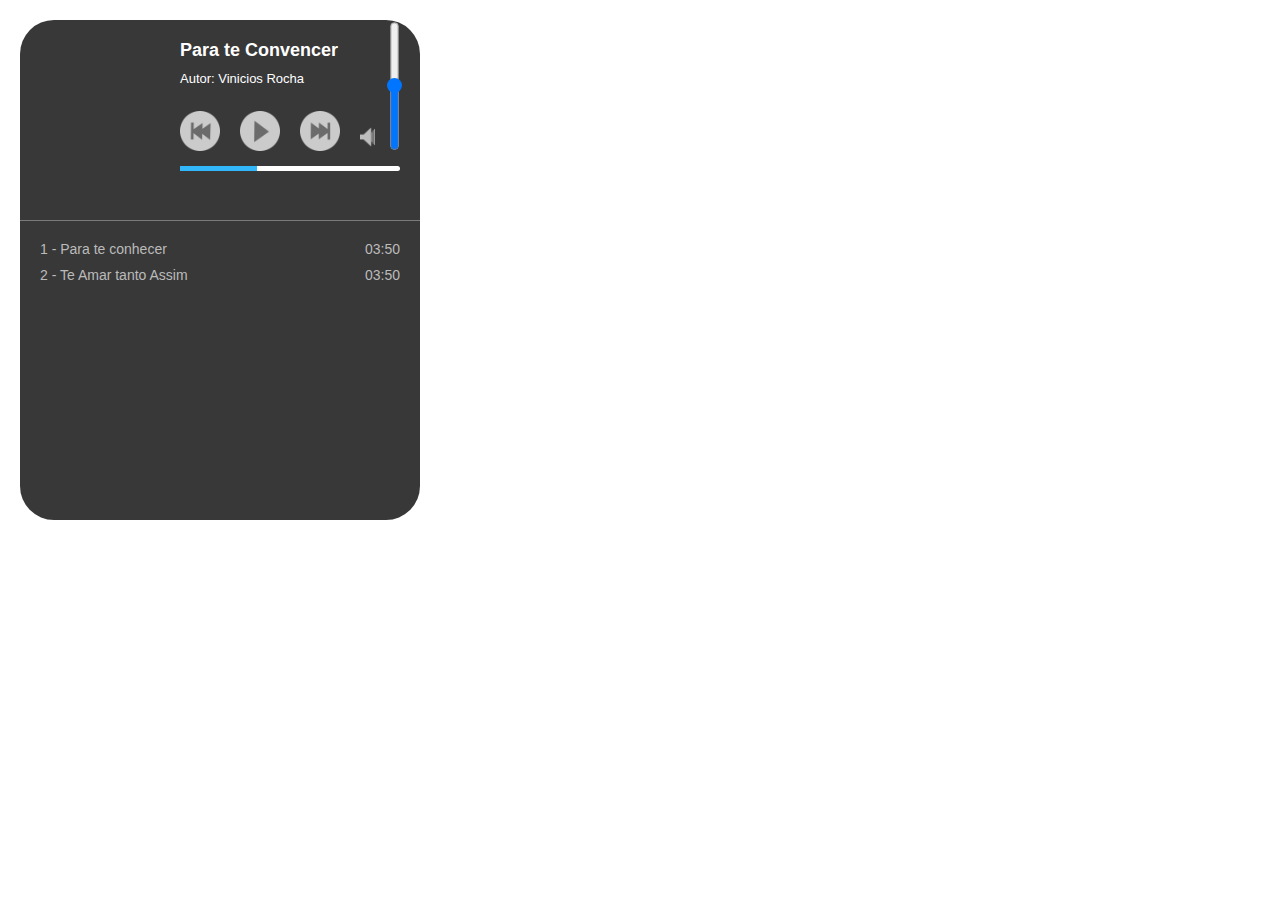
==== commit 65d2368d: "create artist player - BUG MUSICS PLAY" ====
--- a/contato.html
+++ b/contato.html
@@ -1,197 +1,51 @@
-<!DOCTYPE html><!-- This site was created in Webflow. http://www.webflow.com -->
-<!-- Last Published: Sun Mar 15 2020 19:36:34 GMT+0000 (Coordinated Universal Time) -->
-<html data-wf-domain="adeniltons-groovy-project.webflow.io" data-wf-page="5e6af21a03eb1a62d4004c64"
-    data-wf-site="5e6af21a03eb1a683f004c63" data-wf-status="1">
-<!-- Mirrored from adeniltons-groovy-project.webflow.io/ by HTTrack Website Copier/3.x [XR&CO'2014], Sun, 15 Mar 2020 19:37:05 GMT -->
+<!DOCTYPE html>
+<html lang="en">
 
 <head>
-    <meta charset="utf-8" />
-    <title>Contato - Brazil Model Site Preview</title>
-    <meta content="width=device-width, initial-scale=1" name="viewport" />
-    <meta content="Webflow" name="generator" />
-    <link href="./contato/contents/5e6af21a03eb1a683f004c63/css/adeniltons-groovy-project.webflow.d1b88321e.css"
-        rel="stylesheet" type="text/css" />
-
-    <script
-        type="text/javascript">WebFont.load({ google: { families: ["Droid Sans:400,700", "Great Vibes:400", "Exo:100,100italic,200,200italic,300,300italic,400,400italic,500,500italic,600,600italic,700,700italic,800,800italic,900,900italic"] } });</script>
-    <!--[if lt IE 9]><script src="https://cdnjs.cloudflare.com/ajax/libs/html5shiv/3.7.3/html5shiv.min.js" type="text/javascript"></script><![endif]-->
-    <script
-        type="text/javascript">!function (o, c) { var n = c.documentElement, t = " w-mod-"; n.className += t + "js", ("ontouchstart" in o || o.DocumentTouch && c instanceof DocumentTouch) && (n.className += t + "touch") }(window, document);</script>
-    <link href="./contato/contents/img/webclip.png" rel="apple-touch-icon" />
-    <link href="./rootStyle.css" rel="stylesheet" type="text/css" />
+    <meta charset="UTF-8">
+    <meta name="viewport" content="width=device-width, initial-scale=1.0">
+    <title>Document</title>
+    <link rel="stylesheet" href="./css/rootStyle.css">
 </head>
 
-<body class="body">
-    <div class="div-block-4">
-        <div class="section"><img
-                src="./contato/contents/5e6af21a03eb1a683f004c63/5e6cefc775d1aedfc599e866_logoBrazilModel2.png"
-                width="500" sizes="(max-width: 767px) 100vw, 500px" alt="" class="image-2" /></div>
-        <div data-collapse="medium" data-animation="default" data-duration="400" class="navbar-2 w-nav">
-            <div class="container-3 w-container"><a href="#" class="w-nav-brand"></a>
-                <nav role="navigation" class="nav-menu w-nav-menu"><a href="./index.html"
-                        class="nav-link-2 w-nav-link">HOME</a><a href="./composite.html"
-                        class="nav-link-3 w-nav-link">COMPOSITE</a><a href="./book.html"
-                        class="nav-link-4 w-nav-link">BOOK</a><a href="./parceiros.html"
-                        class="nav-link-5 w-nav-link">PARCEIROS</a><a href="./contato.html"
-                        class="nav-link-6 w-nav-link">CONTATO</a><a href="./shows.html"
-                        class="nav-link-6 w-nav-link">SHOWS</a>
-                </nav>
-                <div class="menu-button w-nav-button">
-                    <div class="icon-2 w-icon-nav-menu"></div>
-                </div>
-            </div>
-            <div class="w-nav-overlay" data-wf-ignore></div>
-        </div>
+<body>
+    <div class="container-music">
+        <div class="container-Elements">
+            <div class="photo-container"><img src="./media/artistas/sertanejo/fotos-viniciusRocha/viniciusRocha3.jpg"
+                    alt=""></div>
+            <div class="controls-music">
+                <div class="titles-artist">
+                    <p id="music-name">Para te Convencer</p>
+                    <p id="author-name">Autor: Vinicios Rocha</p>
+                    <div class="contolers">
+                        <div id="back-btn-m" data-link-pointer></div>
+                        <div id="play-btn" data-link-pointer></div>
+                        <div id="next-btn" data-link-pointer></div>
+                        <div id="volume-controlers" data-link-pointer>
+                            <input id="volume-bar" type="range">
+                            <div id="volume-btn" data-link-pointer></div>
 
-    </div>
-    </div>
-    <div class="div-block-20">
-        <div class="div-block-21"><a href="https://api.whatsapp.com/send?phone=5531994530485"><img
-                    src="./contato/contents/5e6af21a03eb1a683f004c63/5e6e83520f8bc308ceb8778a_contact-top.png" alt=""
-                    class="image-11" /></a></div>
-    </div>
-    <div class="div-block">
-        <div class="div-block-19">
-            <h1 class="heading-2">SEJA MODELO</h1>
-        </div>
-        <div class="div-block-19">
-            <p class="pModel">Preencha o formulário abaixo e aguarde nosso contato.</p>
-        </div>
-        <header id="hero" class="hero">
-            <div class="div-block-18">
-                <div data-delay="2000" data-animation="fade" data-autoplay="1" data-hide-arrows="1" data-duration="2000"
-                    data-infinite="1" class="w-slider">
-                    <div class="mask-2 w-slider-mask">
-                        <div class="w-slide"><img
-                                src="./contato/contents/5e6af21a03eb1a683f004c63/5e6af25c40b2ff38d22cc352_profile1.jpg"
-                                width="400" alt="" /></div>
-                        <div class="w-slide"><img
-                                src="./contato/contents/5e6af21a03eb1a683f004c63/5e6af25c9bbe264229fe260b_g2.jpg"
-                                alt="" />
-                        </div>
-                        <div class="w-slide"><img
-                                src="./contato/contents/5e6af21a03eb1a683f004c63/5e6af25c40b2ffa1b42cc353_g3.jpg"
-                                alt="" />
                         </div>
                     </div>
-                    <div class="w-slider-arrow-left">
-                        <div class="w-icon-slider-left"></div>
-                    </div>
-                    <div class="w-slider-arrow-right">
-                        <div class="w-icon-slider-right"></div>
-                    </div>
-                    <div class="w-slider-nav w-round"></div>
-                </div>
-            </div>
-            <div class="div-block-13">
-                <div class="div-block-16">
-                    <div class="text-block-3">SIGA<br />@carlinifilho<br />@brazil_model<br />Fale conosco:</div>
-                </div>
-                <div class="div-block-17"><img
-                        src="./contato/contents/5e6af21a03eb1a683f004c63/5e6d89581489075b9fc8b387_whatsapp-chat-link-white-.png"
-                        srcset="./contato/contents/5e6af21a03eb1a683f004c63/5e6d89581489075b9fc8b387_whatsapp-chat-link-white--p-500.png 500w, ./contato/contents/5e6af21a03eb1a683f004c63/5e6d89581489075b9fc8b387_whatsapp-chat-link-white-.png 738w"
-                        sizes="100vw" alt="" class="image-8" /></div>
-            </div>
-            <div class="div-block-15">
-                <div class="div-block-12">
-                    <div class="form-block w-form">
-                        <form id="email-form" name="email-form" data-name="Email Form" class="form">
-                            <label for="Ffname" class="field-label">NOME COMPLETO*</label>
-                            <input type="text" class="text-field-2 w-input" maxlength="30" name="Ffname"
-                                data-name="Ffname" placeholder="Digite seu nome completo" id="Ffname" required="" />
-                            <label for="Fidade" class="field-label-2">IDADE*</label>
-                            <input type="number" class="text-field w-input" maxlength="2" minlength="2" name="Fidade"
-                                data-name="Fidade" placeholder="Digite sua idade" id="Fidade" required="" />
-                            <label for="Fnascimento" class="field-label-3">DATA
-                                NASCIMENTO*</label>
-                            <input type="date" class="text-field-3 w-input" maxlength="256" name="Fnascimento"
-                                data-name="Fnascimento" placeholder="Digite sua data de nascimento" id="Fnascimento"
-                                required="" />
-                            <label for="Fsexo" class="field-label-4">SEXO*</label>
-                            <select id="Fsexo" name="Fsexo" data-name="Fsexo" required="" class="select-field w-select">
-                                <option value="">Selecionar...</option>
-                                <option value="masculino">Masculino</option>
-                                <option value="feminino">Feminino</option>
-                            </select>
-                            <label for="Ftelefone" class="field-label-5">DDD + TELEFONE FIXO</label>
-                            <input type="number" class="text-field-4 w-input" maxlength="15" minlength="11"
-                                name="Ftelefone" data-name="Ftelefone" placeholder="Ex.: 033 3333 3333"
-                                id="Ftelefone" />
-                            <label for="Fcelular" class="field-label-6">DDD + TELEFONE CELULAR*</label>
-                            <input type="text" class="text-field-5 w-input" maxlength="16" minlength="11"
-                                name="Fcelular" data-name="Fcelular" placeholder="Ex.: 099 9999 9999" id="Fcelular"
-                                required="" />
-                            <label for="Femail" class="field-label-7">EMAIL*</label>
-                            <input type="email" class="w-input" maxlength="256" name="Femail" data-name="Femail"
-                                placeholder="Ex.: exemplo@exemplo.com.br" id="Femail" required="" />
-                            <label for="Lrosto" class="field-label-7">Foto rosto*</label>
-                            <input type="file" data-wait="Please wait..." class="w-input" />
-                            <label for="Lrosto" class="field-label-7">Foto rosto Sorrindo*</label>
-                            <input type="file" data-wait="Please wait..." class="w-input" />
-                            <label for="Lrosto" class="field-label-7">Foto corpo inteiro*</label>
-                            <input type="file" data-wait="Please wait..." class="w-input" />
-                            <label for="Fmensage" class="field-label-8">MENSAGEM</label>
-                            <textarea name="Fmensage" maxlength="5000" id="Fmensage"
-                                placeholder="Digite sua mensagem aqui" data-name="Fmensage" class="w-input"></textarea>
-                            <input type="submit" value="ENVIAR" data-wait="Please wait..." class="w-button" />
-
-                        </form>
-                        <div class="success-message w-form-done">
-                            <div>Thank you! Your submission has been received!</div>
-                        </div>
-                        <div class="w-form-fail">
-                            <div>Oops! Something went wrong while submitting the form.</div>
-                        </div>
-                    </div>
-                </div>
-                <div class="div-block-14"><img
-                        src="./contato/contents/5e6af21a03eb1a683f004c63/5e6af25c40b2ff38d22cc352_profile1.jpg"
-                        width="300" alt="" class="image-9" /></div>
-            </div>
-            <div class="div-block-5"><img
-                    src="./contato/contents/5e6af21a03eb1a683f004c63/5e6d5e3a75d1ae36f79d769b_BMAfashion.png"
-                    srcset="./contato/contents/5e6af21a03eb1a683f004c63/5e6d5e3a75d1ae36f79d769b_BMAfashion-p-500.png 500w, ./contato/contents/5e6af21a03eb1a683f004c63/5e6d5e3a75d1ae36f79d769b_BMAfashion-p-800.png 800w, ./contato/contents/5e6af21a03eb1a683f004c63/5e6d5e3a75d1ae36f79d769b_BMAfashion.png 1000w"
-                    sizes="100vw" alt="" class="image-6" /></div>
-            <div class="div-block-3"><img
-                    src="./contato/contents/5e6af21a03eb1a683f004c63/5e6af25c40b2ff38d22cc352_profile1.jpg" width="400"
-                    alt="" class="image-4" /><img
-                    src="./contato/contents/5e6af21a03eb1a683f004c63/5e6d2a25e64d7d12f0cf8cde_composite3.jpg"
-                    width="420"
-                    srcset="./contato/contents/5e6af21a03eb1a683f004c63/5e6d2a25e64d7d12f0cf8cde_composite3-p-500.jpeg 500w, ./contato/contents/5e6af21a03eb1a683f004c63/5e6d2a25e64d7d12f0cf8cde_composite3-p-800.jpeg 800w, ./contato/contents/5e6af21a03eb1a683f004c63/5e6d2a25e64d7d12f0cf8cde_composite3.jpg 853w"
-                    sizes="100vw" alt="" class="image-3" /><img
-                    src="./contato/contents/5e6af21a03eb1a683f004c63/5e6d2a25c88235568bd92fdd_composite2.jpg"
-                    width="400"
-                    srcset="./contato/contents/5e6af21a03eb1a683f004c63/5e6d2a25c88235568bd92fdd_composite2-p-500.jpeg 500w, ./contato/contents/5e6af21a03eb1a683f004c63/5e6d2a25c88235568bd92fdd_composite2-p-800.jpeg 800w, ./contato/contents/5e6af21a03eb1a683f004c63/5e6d2a25c88235568bd92fdd_composite2.jpg 853w"
-                    sizes="100vw" alt="" class="image-5" /></div>
-        </header>
-        <div class="div-block-8">
-            <div class="div-block-6">
-                <div class="text-block">Altura: 1,85<br />Tórax: 98<br />Manequim: 44<br />Olhos:
-                    Castanhos<br />Cabelos: Castanhos<br />Sapato: 42</div>
-            </div>
-            <div class="div-block-7">
-                <div class="div-block-11">
-                    <div class="text-block-2">Brazil Model
-                        Agency<br />www.brazilmodel.com.br<br /><br /><br /><br /><br /></div>
-                </div>
-                <div class="div-block-9">
-                    <div class="div-block-10"><img
-                            src="./contato/contents/5e6af21a03eb1a683f004c63/5e6d6cc30f8bc349cdb15e80_ig-logo-instagrampng.png"
-                            alt="" class="image-7" /></div>
-                    <div>
-                        <div class="text-block-2">  @brazil_model<br /><br /><br /><br /><br /></div>
+                    <div class="progress-bar-music">
+                        <div id="progress-track"></div>
                     </div>
                 </div>
             </div>
         </div>
+        <div class="list-musics-container">
+            <div class="music-list" data-link-pointer>
+                <p>1 - Para te conhecer</p>
+                <p>03:50</p>
+            </div>
+            <div class="music-list" data-link-pointer>
+                <p>2 - Te Amar tanto Assim</p>
+                <p>03:50</p>
+            </div>
+        </div>
     </div>
-    <footer id="footer" class="footer">
-        <p class="paragraph">Create by: Brazil Model: Carlini Onnis | <a href="#">Studio Designer 7</a> | © Copyright
-            2020. All rights reserved.</p>
-    </footer>
-    <script src="./script.js"></script>
-    <!--[if lte IE 9]><script src="//cdnjs.cloudflare.com/ajax/libs/placeholders/3.0.2/placeholders.min.js"></script><![endif]-->
+
+    <script src=""></script>
 </body>
-<!-- Mirrored from adeniltons-groovy-project.webflow.io/ by HTTrack Website Copier/3.x [XR&CO'2014], Sun, 15 Mar 2020 19:37:10 GMT -->
 
 </html>--- a/css/rootStyle.css
+++ b/css/rootStyle.css
@@ -0,0 +1,3844 @@
+/* Generated on: Sat Mar 14 2020 17:47:20 GMT+0000 (Coordinated Universal Time) */
+/* ==========================================================================
+   normalize.css v3.0.3 | MIT License | github.com/necolas/normalize.css 
+   ========================================================================== */
+/*! normalize.css v3.0.3 | MIT License | github.com/necolas/normalize.css */
+* {
+   font-family:'Roboto', sans-serif;
+  -ms-text-size-adjust: 100%;
+  -webkit-text-size-adjust: 100%;
+  
+  
+}
+
+body {
+  margin: 0;
+  height: 100%;
+  overflow-y: scroll !important;
+}
+
+label, p{
+  line-height: normal;
+}
+
+article,aside,details,figcaption,figure,footer,header,hgroup,main,menu,nav,section,summary {
+  display: block;
+}
+
+audio,canvas,progress,video {
+  display: inline-block;
+  vertical-align: baseline;
+}
+
+audio:not([controls]) {
+  display: none;
+  height: 0;
+}
+
+[hidden],template {
+  display: none;
+}
+
+a {
+  background-color: transparent;
+}
+
+a:active,a:hover {
+  outline: 0;
+}
+
+abbr[title] {
+  border-bottom: 1px dotted;
+}
+
+b,strong {
+  font-weight: bold;
+}
+
+dfn {
+  font-style: italic;
+}
+
+h1 {
+  font-size: 2em;
+  margin: .67em 0;
+}
+
+mark {
+  background: #ff0;
+  color: #000;
+}
+
+small {
+  font-size: 80%;
+}
+
+sub,sup {
+  font-size: 75%;
+  line-height: 0;
+  position: relative;
+  vertical-align: baseline;
+}
+
+sup {
+  top: -0.5em;
+}
+
+sub {
+  bottom: -0.25em;
+}
+
+img {
+  border: 0;
+}
+
+svg:not(:root) {
+  overflow: hidden;
+}
+
+figure {
+  margin: 1em 40px;
+}
+
+hr {
+  box-sizing: content-box;
+  height: 0;
+}
+
+pre {
+  overflow: auto;
+}
+
+code,kbd,pre,samp {
+  font-family: monospace,monospace;
+  font-size: 1em;
+}
+
+button,input,optgroup,select,textarea {
+  color: inherit;
+  font: inherit;
+  margin: 0;
+}
+
+button {
+  overflow: visible;
+}
+
+button,select {
+  text-transform: none;
+}
+
+button,html input[type="button"],input[type="reset"] {
+  -webkit-appearance: button;
+  cursor: pointer;
+}
+
+button[disabled],html input[disabled] {
+  cursor: default;
+}
+
+button::-moz-focus-inner,input::-moz-focus-inner {
+  border: 0;
+  padding: 0;
+}
+
+input {
+  line-height: normal;
+}
+
+input[type="checkbox"],input[type="radio"] {
+  box-sizing: border-box;
+  padding: 0;
+}
+
+input[type="number"]::-webkit-inner-spin-button,input[type="number"]::-webkit-outer-spin-button {
+  height: auto;
+  
+}
+
+input[type="search"] {
+  -webkit-appearance: none;
+}
+
+input[type="search"]::-webkit-search-cancel-button,input[type="search"]::-webkit-search-decoration {
+  -webkit-appearance: none;
+}
+
+fieldset {
+  border: 1px solid #c0c0c0;
+  margin: 0 2px;
+  padding: .35em .625em .75em;
+}
+
+legend {
+  border: 0;
+  padding: 0;
+}
+
+textarea {
+  overflow: auto;
+}
+
+optgroup {
+  font-weight: bold;
+}
+
+table {
+  border-collapse: collapse;
+  border-spacing: 0;
+}
+
+td,th {
+  padding: 0;
+}
+
+/* ==========================================================================
+   Start of base Webflow CSS - If you're looking for some ultra-clean CSS, skip the boilerplate and see the unminified code below.
+   ========================================================================== */
+/*@font-face {
+  font-family: 'webflow-icons';
+  src: url("[data-uri]") format('truetype');
+  font-weight: normal;
+  font-style: normal;
+}*/
+
+
+[class^="w-icon-"],[class*=" w-icon-"] {
+  font-family: 'webflow-icons' !important;
+  speak: none;
+  font-style: normal;
+  font-weight: normal;
+  font-variant: normal;
+  text-transform: none;
+  line-height: 1;
+  -webkit-font-smoothing: antialiased;
+  -moz-osx-font-smoothing: grayscale;
+}
+
+.w-icon-slider-right:before {
+  content: "\e600";
+}
+
+.w-icon-slider-left:before {
+  content: "\e601";
+}
+
+.w-icon-nav-menu:before {
+	/*content: "\e602";*/
+	content: "☰ MENU"!important;
+  font-family:'Roboto', sans-serif;
+  font-weight: bolder;
+	padding-bottom: 20px;
+}
+
+.w-icon-arrow-down:before,.w-icon-dropdown-toggle:before {
+  content: "\e603";
+}
+
+.w-icon-file-upload-remove:before {
+  content: "\e900";
+}
+
+.w-icon-file-upload-icon:before {
+  content: "\e903";
+}
+
+* {
+  -webkit-box-sizing: border-box;
+  -moz-box-sizing: border-box;
+  box-sizing: border-box;
+}
+
+html {
+  min-height: 100% !important;
+  height: 100%;
+}
+
+body {
+  margin: 0;
+ 
+  background-color: #fff;
+  font-size: 14px;
+  line-height: 20px;
+  color: #333;
+}
+
+img {
+  max-width: 100%;
+  vertical-align: middle;
+  display: inline-block;
+}
+
+html.w-mod-touch * {
+  background-attachment: scroll !important;
+}
+
+.w-block {
+  display: block;
+}
+
+.w-inline-block {
+  max-width: 100%;
+  display: inline-block;
+}
+
+.w-clearfix:before,.w-clearfix:after {
+  content: " ";
+  display: table;
+  grid-column-start: 1;
+  grid-row-start: 1;
+  grid-column-end: 2;
+  grid-row-end: 2;
+}
+
+.w-clearfix:after {
+  clear: both;
+}
+
+.w-hidden {
+  display: none;
+}
+
+.w-button {
+  display: inline-block;
+  padding: 9px 15px;
+  background-color: #3898EC;
+  color: white;
+  border: 0;
+  line-height: inherit;
+  text-decoration: none;
+  cursor: pointer;
+  border-radius: 0;
+}
+
+input.w-button {
+  -webkit-appearance: button;
+}
+
+html[data-w-dynpage] [data-w-cloak] {
+  color: transparent !important;
+}
+
+.w-webflow-badge,.w-webflow-badge * {
+  position: static;
+  left: auto;
+  top: auto;
+  right: auto;
+  bottom: auto;
+  z-index: auto;
+  display: block;
+  visibility: visible;
+  overflow: visible;
+  overflow-x: visible;
+  overflow-y: visible;
+  box-sizing: border-box;
+  width: auto;
+  height: auto;
+  max-height: none;
+  max-width: none;
+  min-height: 0;
+  min-width: 0;
+  margin: 0;
+  padding: 0;
+  float: none;
+  clear: none;
+  border: 0 none transparent;
+  border-radius: 0;
+  background: none;
+  background-image: none;
+  background-position: 0 0;
+  background-size: auto auto;
+  background-repeat: repeat;
+  background-origin: padding-box;
+  background-clip: border-box;
+  background-attachment: scroll;
+  background-color: transparent;
+  box-shadow: none;
+  opacity: 1;
+  transform: none;
+  transition: none;
+  direction: ltr;
+  font-family: inherit;
+  font-weight: inherit;
+  color: inherit;
+  font-size: inherit;
+  line-height: inherit;
+  font-style: inherit;
+  font-variant: inherit;
+  text-align: inherit;
+  letter-spacing: inherit;
+  text-decoration: inherit;
+  text-indent: 0;
+  text-transform: inherit;
+  list-style-type: disc;
+  text-shadow: none;
+  font-smoothing: auto;
+  vertical-align: baseline;
+  cursor: inherit;
+  white-space: inherit;
+  word-break: normal;
+  word-spacing: normal;
+  word-wrap: normal;
+}
+
+.w-webflow-badge {
+  position: fixed !important;
+  display: inline-block !important;
+  visibility: visible !important;
+  z-index: 2147483647 !important;
+  top: auto !important;
+  right: 12px !important;
+  bottom: 12px !important;
+  left: auto !important;
+  color: #AAADB0 !important;
+  background-color: #fff !important;
+  border-radius: 3px !important;
+  padding: 6px 8px 6px 6px !important;
+  font-size: 12px !important;
+  opacity: 1 !important;
+  line-height: 14px !important;
+  text-decoration: none !important;
+  transform: none !important;
+  margin: 0 !important;
+  width: auto !important;
+  height: auto !important;
+  overflow: visible !important;
+  white-space: nowrap;
+  box-shadow: 0 0 0 1px rgba(0,0,0,0.1),0 1px 3px rgba(0,0,0,0.1);
+  cursor: pointer;
+}
+
+.w-webflow-badge>img {
+  display: inline-block !important;
+  visibility: visible !important;
+  opacity: 1 !important;
+  vertical-align: middle !important;
+}
+
+h1,h2,h3,h4,h5,h6 {
+  font-weight: bold;
+  margin-bottom: 10px;
+}
+
+h1 {
+  font-size: 38px;
+  line-height: 44px;
+  margin-top: 20px;
+}
+
+h2 {
+  font-size: 32px;
+  line-height: 36px;
+  margin-top: 20px;
+}
+
+h3 {
+  font-size: 24px;
+  line-height: 30px;
+  margin-top: 20px;
+}
+
+h4 {
+  font-size: 18px;
+  line-height: 24px;
+  margin-top: 10px;
+}
+
+h5 {
+  font-size: 14px;
+  line-height: 20px;
+  margin-top: 10px;
+}
+
+h6 {
+  font-size: 12px;
+  line-height: 18px;
+  margin-top: 10px;
+}
+
+p {
+  margin-top: 0;
+  margin-bottom: 10px;
+}
+
+blockquote {
+  margin: 0 0 10px 0;
+  padding: 10px 20px;
+  border-left: 5px solid #E2E2E2;
+  font-size: 18px;
+  line-height: 22px;
+}
+
+figure {
+  margin: 0;
+  margin-bottom: 10px;
+}
+
+figcaption {
+  margin-top: 5px;
+  text-align: center;
+}
+
+ul,ol {
+  margin-top: 0;
+  margin-bottom: 10px;
+  padding-left: 40px;
+}
+
+.w-list-unstyled {
+  padding-left: 0;
+  list-style: none;
+}
+
+.w-embed:before,.w-embed:after {
+  content: " ";
+  display: table;
+  grid-column-start: 1;
+  grid-row-start: 1;
+  grid-column-end: 2;
+  grid-row-end: 2;
+}
+
+.w-embed:after {
+  clear: both;
+}
+
+.w-video {
+  width: 100%;
+  position: relative;
+  padding: 0;
+}
+
+.w-video iframe,.w-video object,.w-video embed {
+  position: absolute;
+  top: 0;
+  left: 0;
+  width: 100%;
+  height: 100%;
+}
+
+fieldset {
+  padding: 0;
+  margin: 0;
+  border: 0;
+}
+
+button,html input[type="button"],input[type="reset"] {
+  border: 0;
+  cursor: pointer;
+  -webkit-appearance: button;
+}
+
+.w-form {
+  margin: 0 0 15px;
+}
+
+.w-form-done {
+  display: none;
+  padding: 20px;
+  text-align: center;
+  background-color: #dddddd;
+}
+
+.w-form-fail {
+  display: none;
+  margin-top: 10px;
+  padding: 10px;
+  background-color: #ffdede;
+}
+
+label {
+  display: block;
+  margin-bottom: 5px;
+  font-size: 30px;
+}
+
+.w-input,.w-select {
+  display: block;
+  width: 100%;
+  height: 38px;
+  padding: 8px 12px;
+  margin-bottom: 10px;
+  font-size: 14px;
+  line-height: 1.42857143;
+  color: #333333;
+  vertical-align: middle;
+  background-color: #ffffff;
+  border: 1px solid #cccccc;
+}
+
+.w-input:-moz-placeholder,.w-select:-moz-placeholder {
+  color: #999;
+}
+
+.w-input::-moz-placeholder,.w-select::-moz-placeholder {
+  color: #999;
+  opacity: 1;
+}
+
+.w-input:-ms-input-placeholder,.w-select:-ms-input-placeholder {
+  color: #999;
+}
+
+.w-input::-webkit-input-placeholder,.w-select::-webkit-input-placeholder {
+  color: #999;
+}
+
+.w-input:focus,.w-select:focus {
+  border-color: #3898EC;
+  outline: 0;
+}
+
+.w-input[disabled],.w-select[disabled],.w-input[readonly],.w-select[readonly],fieldset[disabled] .w-input,fieldset[disabled] .w-select {
+  cursor: not-allowed;
+  background-color: #eeeeee;
+}
+
+textarea.w-input,textarea.w-select {
+  height: auto;
+}
+
+.w-select {
+  background-color: #f3f3f3;
+}
+
+.w-select[multiple] {
+  height: auto;
+}
+
+.w-form-label {
+  display: inline-block;
+  cursor: pointer;
+  font-weight: normal;
+  margin-bottom: 0;
+}
+
+.w-radio {
+  display: block;
+  margin-bottom: 5px;
+  padding-left: 20px;
+}
+
+.w-radio:before,.w-radio:after {
+  content: " ";
+  display: table;
+  grid-column-start: 1;
+  grid-row-start: 1;
+  grid-column-end: 2;
+  grid-row-end: 2;
+}
+
+.w-radio:after {
+  clear: both;
+}
+
+.w-radio-input {
+  margin: 4px 0 0;
+  margin-top: 1px \9;
+  line-height: normal;
+  float: left;
+  margin-left: -20px;
+}
+
+.w-radio-input {
+  margin-top: 3px;
+}
+
+.w-file-upload {
+  display: block;
+  margin-bottom: 10px;
+}
+
+.w-file-upload-input {
+  width: .1px;
+  height: .1px;
+  opacity: 0;
+  overflow: hidden;
+  position: absolute;
+  z-index: -100;
+}
+
+.w-file-upload-default,.w-file-upload-uploading,.w-file-upload-success {
+  display: inline-block;
+  color: #333333;
+}
+
+.w-file-upload-error {
+  display: block;
+  margin-top: 10px;
+}
+
+.w-file-upload-default.w-hidden,.w-file-upload-uploading.w-hidden,.w-file-upload-error.w-hidden,.w-file-upload-success.w-hidden {
+  display: none;
+}
+
+.w-file-upload-uploading-btn {
+  display: -webkit-box;
+  display: -webkit-flex;
+  display: -ms-flexbox;
+  display: flex;
+  font-size: 14px;
+  font-weight: normal;
+  cursor: pointer;
+  margin: 0;
+  padding: 8px 12px;
+  border: 1px solid #cccccc;
+  background-color: #fafafa;
+}
+
+.w-file-upload-file {
+  display: -webkit-box;
+  display: -webkit-flex;
+  display: -ms-flexbox;
+  display: flex;
+  flex-grow: 1;
+  justify-content: space-between;
+  margin: 0;
+  padding: 8px 9px 8px 11px;
+  border: 1px solid #cccccc;
+  background-color: #fafafa;
+}
+
+.w-file-upload-file-name {
+  font-size: 14px;
+  font-weight: normal;
+  display: block;
+}
+
+.w-file-remove-link {
+  margin-top: 3px;
+  margin-left: 10px;
+  width: auto;
+  height: auto;
+  padding: 3px;
+  display: block;
+  cursor: pointer;
+}
+
+.w-icon-file-upload-remove {
+  margin: auto;
+  font-size: 10px;
+}
+
+.w-file-upload-error-msg {
+  display: inline-block;
+  color: #ea384c;
+  padding: 2px 0;
+}
+
+.w-file-upload-info {
+  display: inline-block;
+  line-height: 38px;
+  padding: 0 12px;
+}
+
+.w-file-upload-label {
+  display: inline-block;
+  font-size: 14px;
+  font-weight: normal;
+  cursor: pointer;
+  margin: 0;
+  padding: 8px 12px;
+  border: 1px solid #cccccc;
+  background-color: #fafafa;
+}
+
+.w-icon-file-upload-icon,.w-icon-file-upload-uploading {
+  display: inline-block;
+  margin-right: 8px;
+  width: 20px;
+}
+
+.w-icon-file-upload-uploading {
+  height: 20px;
+}
+
+/*.w-container {
+  margin-left: auto;
+  margin-right: auto;
+  max-width: 940px;
+}*/
+/*
+.w-container:before,.w-container:after {
+  content: " ";
+  display: table;
+  grid-column-start: 1;
+  grid-row-start: 1;
+  grid-column-end: 2;
+  grid-row-end: 2;
+}
+
+.w-container:after {
+  clear: both;
+}
+
+.w-container .w-row {
+  margin-left: -10px;
+  margin-right: -10px;
+}
+
+.w-row:before,.w-row:after {
+  content: " ";
+  display: table;
+  grid-column-start: 1;
+  grid-row-start: 1;
+  grid-column-end: 2;
+  grid-row-end: 2;
+}
+
+.w-row:after {
+  clear: both;
+}
+
+.w-row .w-row {
+  margin-left: 0;
+  margin-right: 0;
+}
+*/
+.w-col {
+  position: relative;
+  float: left;
+  width: 100%;
+  min-height: 1px;
+  padding-left: 10px;
+  padding-right: 10px;
+}
+
+.w-col .w-col {
+  padding-left: 0;
+  padding-right: 0;
+}
+
+.w-col-1 {
+  width: 8.33333333%;
+}
+
+.w-col-2 {
+  width: 16.66666667%;
+}
+
+.w-col-3 {
+  width: 25%;
+}
+
+.w-col-4 {
+  width: 33.33333333%;
+}
+
+.w-col-5 {
+  width: 41.66666667%;
+}
+
+.w-col-6 {
+  width: 50%;
+}
+
+.w-col-7 {
+  width: 58.33333333%;
+}
+
+.w-col-8 {
+  width: 66.66666667%;
+}
+
+.w-col-9 {
+  width: 75%;
+}
+
+.w-col-10 {
+  width: 83.33333333%;
+}
+
+.w-col-11 {
+  width: 91.66666667%;
+}
+
+.w-col-12 {
+  width: 100%;
+}
+
+.w-hidden-main {
+  display: none !important;
+}
+.about-us{
+  background-color: white;
+  padding: 15px;
+}
+.about-us p{
+ display: flex; 
+ text-align: justify;
+ word-break: break-all;
+ word-spacing: 7px;
+ font: 23px black;
+}
+
+.w-slide img{
+  width: 100%;
+  opacity: 1;
+  animation: opacity 2s;
+}
+.w-slide-2 img{
+  width: 100%;
+  opacity: 1;
+  animation: opacity 2s;
+}
+.w-slide-3 img{
+  width: 100%;
+  opacity: 1;
+  animation: opacity 2s;
+}
+
+.icon-navbar-sub{
+  display: inline-block;
+  content: " ";
+  width: 0.8vw;
+  height: 0.8vw;
+  background-image: url("../media/icon/arrowDownWhite.png");
+  background-size: contain;
+}
+.nav-content a:hover .icon-navbar-sub{
+  background-image: url("../media/icon/arrowDownBlack.png");
+}
+
+.icon-navbar-sub img{
+    width: 15px;
+    height: auto;
+ }
+
+.mobile-icon{
+  margin-left: 5px ;
+}
+ 
+/* First 3*/
+
+.w-widget {
+  position: relative;
+}
+
+.w-widget-map {
+  width: 100%;
+  height: 400px;
+}
+
+.w-widget-map label {
+  width: auto;
+  display: inline;
+}
+
+.w-widget-map img {
+  max-width: inherit;
+}
+
+.w-widget-map .gm-style-iw {
+  text-align: center;
+}
+
+.w-widget-map .gm-style-iw>button {
+  display: none !important;
+}
+
+.w-widget-twitter {
+  overflow: hidden;
+}
+
+.w-widget-twitter-count-shim {
+  display: inline-block;
+  vertical-align: top;
+  position: relative;
+  width: 28px;
+  height: 20px;
+  text-align: center;
+  background: white;
+  border: #758696 solid 1px;
+  border-radius: 3px;
+}
+
+.w-widget-twitter-count-shim * {
+  pointer-events: none;
+  -webkit-user-select: none;
+  -moz-user-select: none;
+  -ms-user-select: none;
+  user-select: none;
+}
+
+.w-widget-twitter-count-shim .w-widget-twitter-count-inner {
+  position: relative;
+  font-size: 15px;
+  line-height: 12px;
+  text-align: center;
+  color: #999;
+  font-family: serif;
+}
+
+.w-widget-twitter-count-shim .w-widget-twitter-count-clear {
+  position: relative;
+  display: block;
+}
+
+.w-widget-twitter-count-shim.w--large {
+  width: 36px;
+  height: 28px;
+}
+
+.w-widget-twitter-count-shim.w--large .w-widget-twitter-count-inner {
+  font-size: 18px;
+  line-height: 18px;
+}
+
+.w-widget-twitter-count-shim:not(.w--vertical) {
+  margin-left: 5px;
+  margin-right: 8px;
+}
+
+.w-widget-twitter-count-shim:not(.w--vertical).w--large {
+  margin-left: 6px;
+}
+
+.w-widget-twitter-count-shim:not(.w--vertical):before,.w-widget-twitter-count-shim:not(.w--vertical):after {
+  top: 50%;
+  left: 0;
+  border: solid transparent;
+  content: " ";
+  height: 0;
+  width: 0;
+  position: absolute;
+  pointer-events: none;
+}
+
+.w-widget-twitter-count-shim:not(.w--vertical):before {
+  border-color: rgba(117,134,150,0);
+  border-right-color: #5d6c7b;
+  border-width: 4px;
+  margin-left: -9px;
+  margin-top: -4px;
+}
+
+.w-widget-twitter-count-shim:not(.w--vertical).w--large:before {
+  border-width: 5px;
+  margin-left: -10px;
+  margin-top: -5px;
+}
+
+.w-widget-twitter-count-shim:not(.w--vertical):after {
+  border-color: rgba(255,255,255,0);
+  border-right-color: white;
+  border-width: 4px;
+  margin-left: -8px;
+  margin-top: -4px;
+}
+
+.w-widget-twitter-count-shim:not(.w--vertical).w--large:after {
+  border-width: 5px;
+  margin-left: -9px;
+  margin-top: -5px;
+}
+
+.w-widget-twitter-count-shim.w--vertical {
+  width: 61px;
+  height: 33px;
+  margin-bottom: 8px;
+}
+
+.w-widget-twitter-count-shim.w--vertical:before,.w-widget-twitter-count-shim.w--vertical:after {
+  top: 100%;
+  left: 50%;
+  border: solid transparent;
+  content: " ";
+  height: 0;
+  width: 0;
+  position: absolute;
+  pointer-events: none;
+}
+
+.w-widget-twitter-count-shim.w--vertical:before {
+  border-color: rgba(117,134,150,0);
+  border-top-color: #5d6c7b;
+  border-width: 5px;
+  margin-left: -5px;
+}
+
+.w-widget-twitter-count-shim.w--vertical:after {
+  border-color: rgba(255,255,255,0);
+  border-top-color: white;
+  border-width: 4px;
+  margin-left: -4px;
+}
+
+.w-widget-twitter-count-shim.w--vertical .w-widget-twitter-count-inner {
+  font-size: 18px;
+  line-height: 22px;
+}
+
+.w-widget-twitter-count-shim.w--vertical.w--large {
+  width: 76px;
+}
+
+.w-widget-gplus {
+  overflow: hidden;
+}
+
+.w-background-video {
+  position: relative;
+  overflow: hidden;
+  height: 500px;
+  color: white;
+}
+
+.w-background-video>video {
+  background-size: cover;
+  background-position: 50% 50%;
+  position: absolute;
+  margin: auto;
+  width: 100%;
+  height: 100%;
+  right: -100%;
+  bottom: -100%;
+  top: -100%;
+  left: -100%;
+  object-fit: cover;
+  z-index: -100;
+}
+
+.w-background-video>video::-webkit-media-controls-start-playback-button {
+  display: none !important;
+  -webkit-appearance: none;
+}
+
+.w-slider {
+  position: relative;
+  width: 100%;
+  height: 100%;
+  /*margin-left: calc(100% - 50%);*/
+  text-align: center;
+  clear: both;
+  -webkit-tap-highlight-color: rgba(0,0,0,0);
+  tap-highlight-color: rgba(0,0,0,0);
+}
+.slider-container{
+  display: inline-block;
+  overflow: hidden;
+  margin-left: 3px;
+}
+
+/*.w-slider-mask {
+  position: relative;
+  display: block;
+  overflow: hidden;
+  left: 0;
+  right: 0;
+  height: 100%;
+  white-space: nowrap;
+}*/
+
+.w-slide {
+  position: relative;
+  width: 100% !important;
+  height: auto;
+  vertical-align: top;
+  white-space: normal;
+  text-align: left;
+  overflow: hidden;
+}
+
+.w-slider-nav {
+  position: absolute;
+  z-index: 2;
+  top: auto;
+  right: 0;
+  bottom: 0;
+  left: 0;
+  margin: auto;
+  padding-top: 10px;
+  height: 40px;
+  text-align: center;
+  -webkit-tap-highlight-color: rgba(0,0,0,0);
+  tap-highlight-color: rgba(0,0,0,0);
+}
+
+.w-slider-nav.w-round>div {
+  border-radius: 100%;
+}
+
+.w-slider-nav.w-num>div {
+  width: auto;
+  height: auto;
+  padding: .2em .5em;
+  font-size: inherit;
+  line-height: inherit;
+}
+
+.w-slider-nav.w-shadow>div {
+  box-shadow: 0 0 3px rgba(51,51,51,0.4);
+}
+
+.w-slider-nav-invert {
+  color: #fff;
+}
+
+.w-slider-nav-invert>div {
+  background-color: rgba(34,34,34,0.4);
+}
+
+.w-slider-nav-invert>div.w-active {
+  background-color: #222;
+}
+
+.w-slider-dot {
+  position: relative;
+  display: inline-block;
+  width: 1em;
+  height: 1em;
+  background-color: rgba(255,255,255,0.4);
+  cursor: pointer;
+  margin: 0 3px .5em;
+  transition: background-color 100ms,color 100ms;
+}
+
+.w-slider-dot.w-active {
+  background-color: #fff;
+}
+
+.w-slider-arrow-left,.w-slider-arrow-right {
+  position: absolute;
+  width: 80px;
+  top: 0;
+  right: 0;
+  bottom: 0;
+  left: 0;
+  margin: auto;
+  cursor: pointer;
+  overflow: hidden;
+  color: white;
+  font-size: 40px;
+  -webkit-tap-highlight-color: rgba(0,0,0,0);
+  tap-highlight-color: rgba(0,0,0,0);
+  -webkit-user-select: none;
+  -moz-user-select: none;
+  -ms-user-select: none;
+  user-select: none;
+}
+
+.w-slider-arrow-left [class^="w-icon-"],.w-slider-arrow-right [class^="w-icon-"],.w-slider-arrow-left [class*=" w-icon-"],.w-slider-arrow-right [class*=" w-icon-"] {
+  position: absolute;
+}
+
+.w-slider-arrow-left {
+  z-index: 3;
+  right: auto;
+}
+
+.w-slider-arrow-right {
+  z-index: 4;
+  left: auto;
+}
+
+.w-icon-slider-left,.w-icon-slider-right {
+  top: 0;
+  right: 0;
+  bottom: 0;
+  left: 0;
+  margin: auto;
+  width: 1em;
+  height: 1em;
+}
+
+.w-dropdown {
+  display: inline-block;
+  position: relative;
+  text-align: left;
+  margin-left: auto;
+  margin-right: auto;
+  z-index: 900;
+}
+
+.w-dropdown-btn,.w-dropdown-toggle,.w-dropdown-link {
+  position: relative;
+  vertical-align: top;
+  text-decoration: none;
+  color: #222222;
+  padding: 20px;
+  text-align: left;
+  margin-left: auto;
+  margin-right: auto;
+  white-space: nowrap;
+}
+
+.w-dropdown-toggle {
+  -webkit-user-select: none;
+  -moz-user-select: none;
+  -ms-user-select: none;
+  user-select: none;
+  display: inline-block;
+  cursor: pointer;
+  padding-right: 40px;
+}
+
+.w-icon-dropdown-toggle {
+  position: absolute;
+  top: 0;
+  right: 0;
+  bottom: 0;
+  margin: auto;
+  margin-right: 20px;
+  width: 1em;
+  height: 1em;
+}
+
+.w-dropdown-list {
+  position: absolute;
+  background: #dddddd;
+  display: none;
+  min-width: 100%;
+}
+
+.w-dropdown-list.w--open {
+  display: block;
+}
+
+.w-dropdown-link {
+  padding: 10px 20px;
+  display: block;
+  color: #222222;
+}
+
+.w-dropdown-link.w--current {
+  color: #0082f3;
+}
+
+/* media 4*/
+
+.w-lightbox-backdrop {
+  color: #000;
+  cursor: auto;
+  font-family: serif;
+  font-size: medium;
+  font-style: normal;
+  font-variant: normal;
+  font-weight: normal;
+  letter-spacing: normal;
+  line-height: normal;
+  list-style: disc;
+  text-align: start;
+  text-indent: 0;
+  text-shadow: none;
+  text-transform: none;
+  visibility: visible;
+  white-space: normal;
+  word-break: normal;
+  word-spacing: normal;
+  word-wrap: normal;
+  position: fixed;
+  top: 0;
+  right: 0;
+  bottom: 0;
+  left: 0;
+  color: #fff;
+  font-size: 17px;
+  line-height: 1.2;
+  font-weight: 300;
+  text-align: center;
+  background: rgba(0,0,0,0.9);
+  z-index: 2000;
+  outline: 0;
+  opacity: 0;
+  -webkit-user-select: none;
+  -moz-user-select: none;
+  -ms-user-select: none;
+  -webkit-tap-highlight-color: transparent;
+  -webkit-transform: translate(0, 0);
+}
+
+.w-lightbox-backdrop,.w-lightbox-container {
+  height: 100%;
+  overflow: auto;
+  -webkit-overflow-scrolling: touch;
+}
+
+.w-lightbox-content {
+  position: relative;
+  height: 100vh;
+  overflow: hidden;
+}
+
+.w-lightbox-view {
+  position: absolute;
+  width: 100vw;
+  height: 100vh;
+  opacity: 0;
+}
+
+.w-lightbox-view:before {
+  content: "";
+  height: 100vh;
+}
+
+.w-lightbox-group,.w-lightbox-group .w-lightbox-view,.w-lightbox-group .w-lightbox-view:before {
+  height: 86vh;
+}
+
+.w-lightbox-frame,.w-lightbox-view:before {
+  display: inline-block;
+  vertical-align: middle;
+}
+
+.w-lightbox-figure {
+  position: relative;
+  margin: 0;
+}
+
+.w-lightbox-group .w-lightbox-figure {
+  cursor: pointer;
+}
+
+.w-lightbox-img {
+  width: auto;
+  height: auto;
+  max-width: none;
+}
+
+.w-lightbox-image {
+  display: block;
+  float: none;
+  max-width: 100vw;
+  max-height: 100vh;
+}
+
+.w-lightbox-group .w-lightbox-image {
+  max-height: 86vh;
+}
+
+.w-lightbox-caption {
+  position: absolute;
+  right: 0;
+  bottom: 0;
+  left: 0;
+  padding: .5em 1em;
+  background: rgba(0,0,0,0.4);
+  text-align: left;
+  text-overflow: ellipsis;
+  white-space: nowrap;
+  overflow: hidden;
+}
+
+.w-lightbox-embed {
+  position: absolute;
+  top: 0;
+  right: 0;
+  bottom: 0;
+  left: 0;
+  width: 100%;
+  height: 100%;
+}
+
+.w-lightbox-control {
+  position: absolute;
+  top: 0;
+  width: 4em;
+  background-size: 24px;
+  background-repeat: no-repeat;
+  background-position: center;
+  cursor: pointer;
+  -webkit-transition: all .3s;
+  transition: all .3s;
+}
+
+.w-lightbox-left {
+  display: none;
+  bottom: 0;
+  left: 0;
+  background-image: url("[data-uri]");
+}
+
+.w-lightbox-right {
+  display: none;
+  right: 0;
+  bottom: 0;
+  background-image: url("[data-uri]");
+}
+
+.w-lightbox-close {
+  right: 0;
+  height: 2.6em;
+  background-image: url("[data-uri]");
+  background-size: 18px;
+}
+
+.w-lightbox-strip {
+  position: absolute;
+  bottom: 0;
+  left: 0;
+  right: 0;
+  padding: 0 1vh;
+  line-height: 0;
+  white-space: nowrap;
+  overflow-x: auto;
+  overflow-y: hidden;
+}
+
+.w-lightbox-item {
+  display: inline-block;
+  width: 10vh;
+  padding: 2vh 1vh;
+  box-sizing: content-box;
+  cursor: pointer;
+  -webkit-transform: translate3d(0, 0, 0);
+}
+
+.w-lightbox-active {
+  opacity: .3;
+}
+
+.w-lightbox-thumbnail {
+  position: relative;
+  height: 10vh;
+  background: #222;
+  overflow: hidden;
+}
+
+.w-lightbox-thumbnail-image {
+  position: absolute;
+  top: 0;
+  left: 0;
+}
+
+.w-lightbox-thumbnail .w-lightbox-tall {
+  top: 50%;
+  width: 100%;
+  -webkit-transform: translate(0, -50%);
+  -ms-transform: translate(0, -50%);
+  transform: translate(0, -50%);
+}
+
+.w-lightbox-thumbnail .w-lightbox-wide {
+  left: 50%;
+  height: 100%;
+  -webkit-transform: translate(-50%, 0);
+  -ms-transform: translate(-50%, 0);
+  transform: translate(-50%, 0);
+}
+
+.w-lightbox-spinner {
+  position: absolute;
+  top: 50%;
+  left: 50%;
+  box-sizing: border-box;
+  width: 40px;
+  height: 40px;
+  margin-top: -20px;
+  margin-left: -20px;
+  border: 5px solid rgba(0,0,0,0.4);
+  border-radius: 50%;
+  -webkit-animation: spin .8s infinite linear;
+  animation: spin .8s infinite linear;
+}
+
+.w-lightbox-spinner:after {
+  content: "";
+  position: absolute;
+  top: -4px;
+  right: -4px;
+  bottom: -4px;
+  left: -4px;
+  border: 3px solid transparent;
+  border-bottom-color: #fff;
+  border-radius: 50%;
+}
+
+.w-lightbox-hide {
+  display: none;
+}
+
+.w-lightbox-noscroll {
+  overflow: hidden;
+}
+
+
+
+/*media 5*/
+
+  .w-lightbox-view,.w-lightbox-view:before {
+    height: 96vh;
+  }
+
+  .w-lightbox-group,.w-lightbox-group .w-lightbox-view,.w-lightbox-group .w-lightbox-view:before {
+    height: 84vh;
+  }
+
+  .w-lightbox-image {
+    max-width: 96vw;
+    max-height: 96vh;
+  }
+
+  .w-lightbox-group .w-lightbox-image {
+    max-width: 82.3vw;
+    max-height: 84vh;
+  }
+
+  .w-lightbox-left,.w-lightbox-right {
+    display: block;
+    opacity: .5;
+  }
+
+  .w-lightbox-close {
+    opacity: .8;
+  }
+
+  .w-lightbox-control:hover {
+    opacity: 1;
+  }
+}
+
+.w-lightbox-inactive,.w-lightbox-inactive:hover {
+  opacity: 0;
+}
+
+.w-richtext:before,.w-richtext:after {
+  content: " ";
+  display: table;
+  grid-column-start: 1;
+  grid-row-start: 1;
+  grid-column-end: 2;
+  grid-row-end: 2;
+}
+
+.w-richtext:after {
+  clear: both;
+}
+
+.w-richtext[contenteditable="true"]:before,.w-richtext[contenteditable="true"]:after {
+  white-space: initial;
+}
+
+.w-richtext ol,.w-richtext ul {
+  overflow: hidden;
+}
+
+.w-richtext .w-richtext-figure-selected.w-richtext-figure-type-video div:after,.w-richtext .w-richtext-figure-selected[data-rt-type="video"] div:after {
+  outline: 2px solid #2895f7;
+}
+
+.w-richtext .w-richtext-figure-selected.w-richtext-figure-type-image div,.w-richtext .w-richtext-figure-selected[data-rt-type="image"] div {
+  outline: 2px solid #2895f7;
+}
+
+.w-richtext figure.w-richtext-figure-type-video>div:after,.w-richtext figure[data-rt-type="video"]>div:after {
+  content: '';
+  position: absolute;
+  display: none;
+  left: 0;
+  top: 0;
+  right: 0;
+  bottom: 0;
+}
+
+.w-richtext figure {
+  position: relative;
+  max-width: 60%;
+}
+
+.w-richtext figure>div:before {
+  cursor: default !important;
+}
+
+.w-richtext figure img {
+  width: 100%;
+}
+
+.w-richtext figure figcaption.w-richtext-figcaption-placeholder {
+  opacity: .6;
+}
+
+.w-richtext figure div {
+  font-size: 0;
+  color: transparent;
+}
+
+.w-richtext figure.w-richtext-figure-type-image,.w-richtext figure[data-rt-type="image"] {
+  display: table;
+}
+
+.w-richtext figure.w-richtext-figure-type-image>div,.w-richtext figure[data-rt-type="image"]>div {
+  display: inline-block;
+}
+
+.w-richtext figure.w-richtext-figure-type-image>figcaption,.w-richtext figure[data-rt-type="image"]>figcaption {
+  display: table-caption;
+  caption-side: bottom;
+}
+
+.w-richtext figure.w-richtext-figure-type-video,.w-richtext figure[data-rt-type="video"] {
+  width: 60%;
+  height: 0;
+}
+
+.w-richtext figure.w-richtext-figure-type-video iframe,.w-richtext figure[data-rt-type="video"] iframe {
+  position: absolute;
+  top: 0;
+  left: 0;
+  width: 100%;
+  height: 100%;
+}
+
+.w-richtext figure.w-richtext-figure-type-video>div,.w-richtext figure[data-rt-type="video"]>div {
+  width: 100%;
+}
+
+.w-richtext figure.w-richtext-align-center {
+  margin-right: auto;
+  margin-left: auto;
+  clear: both;
+}
+
+.w-richtext figure.w-richtext-align-center.w-richtext-figure-type-image>div,.w-richtext figure.w-richtext-align-center[data-rt-type="image"]>div {
+  max-width: 100%;
+}
+
+.w-richtext figure.w-richtext-align-normal {
+  clear: both;
+}
+
+.w-richtext figure.w-richtext-align-fullwidth {
+  width: 100%;
+  max-width: 100%;
+  text-align: center;
+  clear: both;
+  display: block;
+  margin-right: auto;
+  margin-left: auto;
+}
+
+.w-richtext figure.w-richtext-align-fullwidth>div {
+  display: inline-block;
+  padding-bottom: inherit;
+}
+
+.w-richtext figure.w-richtext-align-fullwidth>figcaption {
+  display: block;
+}
+
+.w-richtext figure.w-richtext-align-floatleft {
+  float: left;
+  margin-right: 15px;
+  clear: none;
+}
+
+.w-richtext figure.w-richtext-align-floatright {
+  float: right;
+  margin-left: 15px;
+  clear: none;
+}
+/*
+.w-nav {
+  position: relative;
+  background: #dddddd;
+  z-index: 1000;
+}
+
+.w-nav:before,.w-nav:after {
+  content: " ";
+  display: table;
+  grid-column-start: 1;
+  grid-row-start: 1;
+  grid-column-end: 2;
+  grid-row-end: 2;
+}
+
+.w-nav:after {
+  clear: both;
+}
+
+.w-nav-brand {
+  position: relative;
+  float: left;
+  text-decoration: none;
+  color: #333333;
+}*/
+
+.w-nav-link {
+  position: relative;
+  display: inline-block;
+  vertical-align: top;
+  text-decoration: none;
+  color: #222222;
+  padding: 20px;
+  text-align: left;
+  margin-left: auto;
+  margin-right: auto;
+  border: none;
+
+}
+.navbar-2 .nav-link-2{
+	border-top: solid 1px white;
+} 
+
+.w-nav-link.w--current {
+  color: #0082f3;
+}
+
+.w-nav-menu {
+  position: relative;
+  float: right;
+}
+
+
+
+[data-nav-menu-open] {
+  display: block !important;
+  position: absolute !important;
+  top: 100%;
+  left: 0;
+  right: 0;
+  background-color: black !important;
+	margin-top: 10px;
+  text-align: center;
+  overflow: visible;
+  min-width: 200px;
+}
+
+.desk-nav a{
+  font-size: 25px !important;
+  
+}
+
+.w--nav-link-open {
+  display: block;
+  position: relative;
+}
+
+/*.w-nav-overlay {
+  position: absolute;
+  overflow: hidden;
+  display: none;
+  top: 100%;
+  left: 0;
+  right: 0;
+  width: 100%;
+}*/
+
+.w-nav-overlay [data-nav-menu-open] {
+  top: 0;
+}
+
+.w-nav[data-animation="over-left"] .w-nav-overlay {
+  width: auto;
+}
+
+.w-nav[data-animation="over-left"] .w-nav-overlay,.w-nav[data-animation="over-left"] [data-nav-menu-open] {
+  right: auto;
+  z-index: 1;
+  top: 0;
+}
+
+.w-nav[data-animation="over-right"] .w-nav-overlay {
+  width: auto;
+}
+
+.w-nav[data-animation="over-right"] .w-nav-overlay,.w-nav[data-animation="over-right"] [data-nav-menu-open] {
+  left: auto;
+  z-index: 1;
+  top: 0;
+}
+
+.w-nav-button {
+  position: relative;
+  float: right;
+  padding: 18px;
+  font-size: 24px;
+  display: none;
+  cursor: pointer;
+  -webkit-tap-highlight-color: rgba(0,0,0,0);
+  tap-highlight-color: rgba(0,0,0,0);
+  -webkit-user-select: none;
+  -moz-user-select: none;
+  -ms-user-select: none;
+  user-select: none;
+  
+}
+
+.w-nav-button.w--open {
+  background-color: #828282;
+  color: white;
+}
+
+.w-nav[data-collapse="all"] .w-nav-menu {
+  display: none;
+}
+
+.w-nav[data-collapse="all"] .w-nav-button {
+  display: block;
+}
+
+.w--nav-dropdown-open {
+  display: block;
+}
+
+.w--nav-dropdown-toggle-open {
+  display: block;
+}
+
+.w--nav-dropdown-list-open {
+  position: static;
+}
+
+
+
+/*media 6,7,8*/
+
+.w-tabs {
+  position: relative;
+}
+
+.w-tabs:before,.w-tabs:after {
+  content: " ";
+  display: table;
+  grid-column-start: 1;
+  grid-row-start: 1;
+  grid-column-end: 2;
+  grid-row-end: 2;
+}
+
+.w-tabs:after {
+  clear: both;
+}
+
+.w-tab-menu {
+  position: relative;
+}
+
+.w-tab-link {
+  position: relative;
+  display: inline-block;
+  vertical-align: top;
+  text-decoration: none;
+  padding: 9px 30px;
+  text-align: left;
+  cursor: pointer;
+  color: #222222;
+  background-color: #dddddd;
+}
+
+.w-tab-link.w--current {
+  background-color: #C8C8C8;
+}
+
+.w-tab-content {
+  position: relative;
+  display: block;
+  overflow: hidden;
+}
+
+.w-tab-pane {
+  position: relative;
+  display: none;
+}
+
+.w--tab-active {
+  display: block;
+}
+
+/*media 9 */
+
+.w-ix-emptyfix:after {
+  content: "";
+}
+
+@keyframes spin {
+  0% {
+    transform: rotate(0deg);
+  }
+
+  100% {
+    transform: rotate(360deg);
+  }
+}
+
+.w-dyn-empty {
+  padding: 10px;
+  background-color: #dddddd;
+}
+
+.w-dyn-hide {
+  display: none !important;
+}
+
+.w-dyn-bind-empty {
+  display: none !important;
+}
+
+.w-condition-invisible {
+  display: none !important;
+}
+
+/* ==========================================================================
+   Start of custom Webflow CSS
+   ========================================================================== */
+.hero {
+  min-height: 100vh !important;
+  display: block !important;
+  overflow: visible;
+  margin-top: 0px;
+  padding-top: 0px;
+  padding-bottom:0px;
+  -webkit-box-orient: vertical;
+  -webkit-box-direction: normal;
+  -webkit-flex-direction: column;
+  -ms-flex-direction: column;
+  flex-direction: column;
+  -webkit-box-pack: center;
+  -webkit-justify-content: center;
+  -ms-flex-pack: center;
+  justify-content: center;
+  -webkit-box-align: center;
+  -webkit-align-items: center;
+  -ms-flex-align: center;
+  align-items: center;
+  background-color: black;
+  position: relative;
+}
+.titleName{
+  display: -webkit-box;
+  display: -webkit-flex;
+  display: -ms-flexbox;
+  display: flex;
+  justify-content: center;
+  height: auto;
+  color: white;
+}
+.titleName h1{
+
+	font-size: 50px;
+}
+.nav-menu a{
+  padding: 15px;
+  font-weight: lighter;
+  font-size: 15px;
+  color: white;
+  transition: 0.5s;
+  
+}
+
+.nav-menu.mob-nav a{
+  color: black
+}
+
+.mob-nav{
+  margin-top: 150px !important;
+}
+
+
+.flex-container {
+  display: -webkit-box;
+  display: -webkit-flex;
+  display: -ms-flexbox;
+  display:  flex;
+  -webkit-box-orient: vertical;
+  -webkit-box-direction: normal;
+  -webkit-flex-direction: column;
+  -ms-flex-direction: column;
+  flex-direction: column;
+  -webkit-box-pack: center;
+  -webkit-justify-content: center;
+  -ms-flex-pack: center;
+  justify-content: center;
+  -webkit-box-align: center;
+  -webkit-align-items: center;
+  -ms-flex-align: center;
+  align-items: center;
+  -webkit-box-flex: 1;
+  -webkit-flex: 1;
+  -ms-flex: 1;
+  flex: 1;
+}
+
+.hero-image-mask {
+  display: -webkit-box;
+  display: -webkit-flex;
+  display: -ms-flexbox;
+  display: flex;
+  width: 100%;
+  margin-left: 0px;
+  -webkit-box-orient: vertical;
+  -webkit-box-direction: normal;
+  -webkit-flex-direction: row;
+  -ms-flex-direction: row;
+  flex-direction: row;
+  -webkit-box-pack: center;
+  -webkit-justify-content: center;
+  -ms-flex-pack: center;
+  justify-content: center;
+  -webkit-box-align: center;
+  -webkit-align-items: center;
+  -ms-flex-align: center;
+  align-items: center;
+  -webkit-box-flex: 1;
+  -webkit-flex: 1;
+  -ms-flex: 1;
+  flex: 1;
+  text-align: center;
+  -o-object-fit: fill;
+  object-fit: fill;
+  padding: 30px 10vw 200px 10vw;
+}
+
+.hero-image {
+  width: 100%;
+  height: 100%;
+  -webkit-box-flex: 0;
+  -webkit-flex: 0 0.5 auto;
+  -ms-flex: 0 0.5 auto;
+  flex: 0 0.5 auto;
+  -webkit-transition: opacity 25ms ease;
+  transition: opacity 25ms ease;
+  -o-object-fit: cover;
+  object-fit: cover;
+  -o-object-position: 50% 50%;
+  object-position: 50% 50%;
+}
+
+.slide {
+  bottom: auto;
+  overflow: visible;
+  width: auto;
+  height: auto;
+  margin-right: auto;
+  margin-bottom: 0px;
+  margin-left: auto;
+  padding-right: 0px;
+  padding-bottom: 0px;
+  padding-left: 0px;
+  border-radius: 0px;
+  text-align: left;
+  -o-object-fit: fill;
+  object-fit: fill;
+
+}
+
+.slide-op{
+  position: block;
+  max-width: 45%;
+  max-height: 45%;
+  top: 50%;
+  left: 50%;
+  overflow: visible;
+}
+
+.slide-op img{
+  position:relative;
+  max-width:100%;
+  max-height:100%;
+  margin-top:-50%;
+  margin-left:-50%;
+}
+
+.slideOut{
+  opacity: 0;
+}
+
+.image {
+  display: inline-block;
+  overflow: visible;
+  width: auto;
+  height: auto;
+  max-width: 100%;
+  padding-bottom: 0px;
+  -o-object-fit: fill;
+  object-fit: fill;
+  
+}
+
+.slide-nav {
+  margin-bottom: 262px;
+  padding-bottom: 0px;
+}
+
+.mask {
+  height: 100%;
+}
+
+.sticky-nav {
+  position: static;
+  top: 0px;
+  z-index: 1;
+  display: -webkit-box;
+  display: -webkit-flex;
+  display: -ms-flexbox;
+  display: flex;
+  padding: 0px 20px;
+  -webkit-box-pack: center;
+  -webkit-justify-content: center;
+  -ms-flex-pack: center;
+  justify-content: center;
+  -webkit-box-align: center;
+  -webkit-align-items: center;
+  -ms-flex-align: center;
+  align-items: center;
+  background-color: #484848;
+
+  white-space: nowrap;
+}
+
+.nav-grid {
+  display: -webkit-box;
+  display: -webkit-flex;
+  display: -ms-flexbox;
+  display: flex;
+  width: 100%;
+  margin: 0px;
+  padding: 0px;
+  -webkit-box-pack: center;
+  -webkit-justify-content: center;
+  -ms-flex-pack: center;
+  justify-content: center;
+  -webkit-flex-wrap: wrap;
+  -ms-flex-wrap: wrap;
+  flex-wrap: wrap;
+  -webkit-box-align: center;
+  -webkit-align-items: center;
+  -ms-flex-align: center;
+  align-items: center;
+  -webkit-align-content: stretch;
+  -ms-flex-line-pack: stretch;
+  align-content: stretch;
+  grid-auto-flow: column;
+  grid-auto-columns: -webkit-max-content;
+  grid-auto-columns: max-content;
+  grid-column-gap: 20px;
+  grid-row-gap: 20px;
+  -ms-grid-columns: 1fr -webkit-max-content -webkit-max-content -webkit-max-content;
+  -ms-grid-columns: 1fr max-content max-content max-content;
+  grid-template-columns: 1fr -webkit-max-content -webkit-max-content -webkit-max-content;
+  grid-template-columns: 1fr max-content max-content max-content;
+  -ms-grid-rows: auto;
+  grid-template-rows: auto;
+  font-size: 20px;
+  list-style-type: none;
+}
+
+.nav-logo-link {
+  display: block;
+  height: 60px;
+  margin-right: 0px;
+  margin-left: 0px;
+  padding: 0px;
+}
+
+.nav-logo {
+  width: auto;
+  height: 100%;
+  -o-object-fit: contain;
+  object-fit: contain;
+  -o-object-position: 0% 50%;
+  object-position: 0% 50%;
+}
+
+.nav-link {
+  display: block;
+  margin-right: 0px;
+  margin-left: 0px;
+  padding: 10px 81px 10px 0px;
+  color: #fff;
+  text-decoration: none;
+}
+
+.nav-link:hover {
+  text-decoration: underline;
+}
+/*
+.slider {
+  max-width: 300px;
+  margin-right: 0px;
+  margin-bottom: -317px;
+  text-align: left;
+}*/
+
+
+.heading {
+  display: -webkit-box;
+  display: -webkit-flex;
+  display: -ms-flexbox;
+  display: flex;
+  margin: -44px 0px 20px;
+  -webkit-box-orient: vertical;
+  -webkit-box-direction: normal;
+  -webkit-flex-direction: column;
+  -ms-flex-direction: column;
+  flex-direction: column;
+  -webkit-box-pack: center;
+  -webkit-justify-content: center;
+  -ms-flex-pack: center;
+  justify-content: center;
+  -webkit-flex-wrap: nowrap;
+  -ms-flex-wrap: nowrap;
+  flex-wrap: nowrap;
+  -webkit-box-align: center;
+  -webkit-align-items: center;
+  -ms-flex-align: center;
+  align-items: center;
+  color: #fff;
+  font-size: 70px;
+}
+
+.navbar {
+  display: none;
+}
+
+.body {
+  background-color: #000;
+  color: #828282;
+  line-height: 15px;
+}
+
+.image-2 {
+  width: auto;
+  height: 100px;
+  text-align: center;
+  -o-object-fit: scale-down;
+  object-fit: scale-down;
+}
+.logo-image{
+  display: block;
+  height: 100px;
+  margin-bottom: 20px;
+}
+.section {
+  display: -webkit-box;
+  display: -webkit-flex;
+  display: -ms-flexbox;
+  display: flex;
+  padding-bottom: 7px;
+  -webkit-box-pack: center;
+  -webkit-justify-content: center;
+  -ms-flex-pack: center;
+  justify-content: center;
+  -webkit-box-align: center;
+  -webkit-align-items: center;
+  -ms-flex-align: center;
+  align-items: center;
+}
+/*
+.container-3 {
+  display: -webkit-box;
+  display: -webkit-flex;
+  display: -ms-flexbox;
+  display: flex;
+  -webkit-box-pack: center;
+  -webkit-justify-content: center;
+  -ms-flex-pack: center;
+  justify-content: center;
+  -webkit-box-align: center;
+  -webkit-align-items: center;
+  -ms-flex-align: center;
+  align-items: center;
+  font-family: Exo, sans-serif;
+  font-size: 20px;
+  line-height: 10px;
+  font-style: normal;
+  text-align: left;
+}*/
+
+.navbar-2 {
+  display: -webkit-box;
+  display: -webkit-flex;
+  display: -ms-flexbox;
+  display: flex;
+  width: 100%;
+  height: fit-content;
+  -webkit-box-pack: start;
+  -webkit-justify-content: flex-start;
+  -ms-flex-pack: start;
+  justify-content: flex-start;
+  -webkit-box-align: center;
+  -webkit-align-items: center;
+  -ms-flex-align: center;
+  align-items: center;
+  background-color: black;
+	border-top: solid 1px white;
+}
+
+.section-2 {
+  display: block;
+}
+
+.footer {
+  position: relative;
+  top: 0px;
+  display: block;
+  overflow: auto;
+  width: auto;
+  height: auto;
+  margin-top: 0px;
+  padding-top: 13px;
+  padding-bottom: 0px;
+  float: none;
+  clear: none;
+  -webkit-box-pack: start;
+  -webkit-justify-content: flex-start;
+  -ms-flex-pack: start;
+  justify-content: flex-start;
+  -webkit-box-align: start;
+  -webkit-align-items: flex-start;
+  -ms-flex-align: start;
+  align-items: flex-start;
+  grid-auto-columns: 1fr;
+  grid-column-gap: 16px;
+  grid-row-gap: 16px;
+  -ms-grid-columns: 1fr 1fr;
+  grid-template-columns: 1fr 1fr;
+  -ms-grid-rows: auto auto;
+  grid-template-rows: auto auto;
+  background-color: #e6e6e6;
+  color: #000;
+  font-size: 20px;
+  line-height: 10px;
+  text-align: center;
+}
+
+.footer-flex-container {
+  display: -webkit-box;
+  display: -webkit-flex;
+  display: -ms-flexbox;
+  display: flex;
+  margin-bottom: 40px;
+  -webkit-box-pack: justify;
+  -webkit-justify-content: space-between;
+  -ms-flex-pack: justify;
+  justify-content: space-between;
+  text-align: left;
+}
+
+.footer-logo-link {
+  max-height: 60px;
+  min-width: 60px;
+  -webkit-box-flex: 0;
+  -webkit-flex: 0 auto;
+  -ms-flex: 0 auto;
+  flex: 0 auto;
+}
+
+.footer-image {
+  width: 100%;
+  height: 100%;
+  -o-object-fit: contain;
+  object-fit: contain;
+  -o-object-position: 0% 50%;
+  object-position: 0% 50%;
+}
+
+.footer-heading {
+  margin-top: 0px;
+  margin-bottom: 20px;
+  font-size: 14px;
+  line-height: 1.5;
+}
+
+.footer-link {
+  display: block;
+  margin-bottom: 10px;
+  color: #444;
+  text-decoration: none;
+}
+
+.footer-link:hover {
+  text-decoration: underline;
+}
+
+.paragraph {
+  font-weight: lighter;
+  font-size: 15px;
+  margin-top: 5px;
+}
+
+.iconplay1, .iconplay2{
+  position: absolute;
+  width: 300px;
+  height: auto;
+}
+.shows-any{
+  height: auto;
+  display: -webkit-box;
+  display: -webkit-flex;
+  display: -ms-flexbox;
+  display: flex;
+  justify-content: center;
+  background-color: black;
+}
+
+.show1, .show2{
+  display: block;
+  height: 900px;
+  width: auto;
+}
+.div-block-22{
+  margin: 20px;
+}
+.media{
+  display: -webkit-box;
+  display: -webkit-flex;
+  display: -ms-flexbox;
+  display: flex;
+  justify-content: center;
+
+}
+.contact-socialMedia{
+  background-color: white;
+}
+
+.subs-category-ref{
+  display: none;
+}
+.showContentBlock{
+  display: block;
+  animation: opacity 1s;
+  -moz-animation: opacity 1s;
+  -o-animation: opacity 1s;
+  -ms-zoom-animation: opacity 1s;
+  -webkit-animation: opacity 1s;
+}
+
+/* media 10,11,12*/
+
+.an-nav-bf{
+  z-index: 99999 !important;
+  opacity: 1 !important;
+	min-height: 100vh !important;
+  overflow: scroll !important;
+  
+}
+
+
+.mob-nav a{
+	
+	color: white !important;
+	border-bottom: solid 1px white;
+	
+}
+
+.w-nav-overlay{
+	display: inline-block;
+	opacity: 0;
+	transition: opacity 1s;
+	-moz-transition:  opacity 1s ;
+	-o-transition:  opacity 1s;
+	-webkit-transition:  opacity 1s;
+  overflow: hidden;
+}
+
+.nav-menu{
+  margin-top: 175px;
+  min-height: 100%;
+}
+.style-sub-category{
+  animation: opacity 1s;
+}
+
+.style-sub-category a{
+  background-color: white;
+  color: black !important;
+  border: solid 1px black
+}
+
+.style-sub-category{
+  background-color: white;
+}
+.style-sub-category li{
+ list-style: none;
+ 
+
+}
+
+.loader{
+  display: none;
+  border: 16px solid rgb(209, 209, 209);
+  border-radius: 50%;
+  border-top: 16px solid rgb(98, 150, 255);
+  width: 120px;
+  height: 120px;
+  position: absolute;
+  z-index: 0;
+  -moz-animation: spin 1s linear infinite;
+  -o-animation: spin 1s linear infinite;
+  -webkit-animation: spin 1s linear infinite;
+  animation: spin 1s linear infinite;
+  top: calc(50% - 20%);
+  /*left: calc(50% - 20%);*/
+  left: calc(50% - 50px);
+  
+}
+
+/*Override all*/
+.w-slider-mask{
+  display: flex !important;
+  flex-direction: column;
+  justify-content: center !important;
+  align-items: center !important;
+}
+.sub-team-link {
+  display: flex ;
+}
+.sub-team-link a {
+  display: block !important;
+  text-decoration: none !important;
+  border: none !important;
+  border-radius: 30px;
+  text-decoration: none !important;
+  background-color: black !important;
+  color: white !important;
+}
+
+
+
+.w-container{
+  display: flex;
+  width: 100%;
+  height: 56px;
+  border-bottom: 1px solid white;
+  /*overflow: hidden;*/
+  justify-content: center;
+  align-items: center;
+  
+}
+.nav-bar-root{
+  /*display: flex;
+  flex-direction: row;
+  justify-content: space-between;*/
+  width: 100%;
+  height: fit-content;
+  
+}
+
+.nav-content{
+  display: flex !important;
+  justify-content: space-around !important;
+  padding-left: 88px;
+  padding-right: 88px;
+  flex-wrap: nowrap;
+  
+}
+
+.nav-bar-root a{     
+  font-weight: lighter;
+  display: inline-block;
+  font-size: 0.8vw;
+  white-space: nowrap;
+  color: white;
+  text-decoration: none !important;
+  padding:10px;
+  margin: 0px 20px 0px 20px;
+}
+.nav-bar-root a:hover{
+  color: black;
+  background-color: white;
+}
+
+.contact-page{
+  padding-top: 20px;
+  display: flex;
+  justify-content: start;
+}
+.contact-label-contry{
+  color: black;
+  padding-bottom: 20px;
+  line-height: normal;
+}
+.w-select-contact{
+  font-size: 20px;
+  text-align: center;
+}
+
+
+.sub-imgs img {
+  width: 100% !important;  
+  height: 100% !important;
+  text-decoration: none !important;
+  outline: none !important;
+
+}
+
+.sub-imgs a{
+  border: none !important;
+}
+
+
+.popup-models-category{
+  position: absolute;
+  width: 100%;
+  height: 1120px;
+  background-color: white;
+  z-index: 9998;
+  margin-top: 65px;
+  overflow: hidden;
+  opacity: 0;
+  
+}
+.container-popup-mgs{
+  opacity: 1;
+  animation: opacity 2s;
+}
+
+.close-btn{
+  display: flex;
+  justify-content: flex-end;
+  width: 100%;
+  padding: 10px;
+  font-size: 25px;
+  color: black;
+  cursor: pointer;
+}
+.close-btn p:hover{
+  color: red;
+  font-size: 30px;
+}
+
+.top-title{
+  display: flex;
+  justify-content: center;
+  font-size: 25px;
+  color: black;
+}
+
+.container-imgs{
+  display: flex;
+  justify-content: center;
+  align-content: flex-start;
+  flex-wrap: wrap;
+  width: 100%;
+  height: 100%;
+  padding: 49px;
+  overflow: hidden;
+
+}
+.img-models{
+  width: auto;
+  max-height: 450px;
+  margin: 10px;
+}
+
+.display-none-content{
+  display: none !important;
+}
+
+.subnav-model-content{
+  display: inline-block;
+  position: absolute;
+  margin-top: 5px;
+  padding-top: 5px;
+  height: 50px;
+  background-color: black;
+  z-index: 999999;
+ }
+
+ .sub-sub-model{
+  display: inline-block;
+  position: absolute;
+  margin-top: 5px;
+  padding-top: 5px;
+  height: 50px;
+  background-color: black;
+  z-index: 999999;
+ }
+
+
+ .img-manutencao{
+  width: auto;
+  max-height: 500px;
+  
+  
+}
+.msg-mnt-top{
+  width: 100%;
+  height: 100%;
+  display: flex;
+  flex-direction: column;
+  justify-content: flex-start;
+  
+  align-items: center;
+}
+.manutencao-msg{
+  display: flex;
+  
+  flex-direction: column;
+  align-items: center;
+  justify-content: flex-start;
+  line-height: normal;
+  margin: 10px;
+}
+
+.manutencao-msg p{
+  color: black;
+  font-size: 20px;
+  margin-top: 10px;
+
+}
+
+.parceiros-imgs img{
+  width: auto;
+  max-height: 350px;
+
+}
+
+.div-loader{
+	position: fixed;
+	width: 100%;
+	height: 100%;
+	z-index: 99999;
+	top:0;
+	left: 0;
+	display: flex;
+	justify-content: center;
+	align-items: center;
+	background-color: white;
+}
+
+.div-loader img{
+	width: 300px;
+}
+
+
+.hidden-loader{
+	animation: hiddenFadeOut 1s;
+	-moz-animation: hiddenFadeOut 1s;;
+	-webkit-animation: hiddenFadeOut 1s;;
+	animation-fill-mode: forwards;
+  -webkit-animation-fill-mode: forwards;
+}
+
+@keyframes hiddenFadeOut{
+	100%{
+		opacity: 0;
+		visibility: hidden;
+	}
+}
+
+@-moz-keyframes hiddenFadeOut{
+	100%{
+		opacity: 0;
+		visibility: hidden;
+	}
+}
+
+@-webkit-keyframes hiddenFadeOut{
+	100%{
+		opacity: 0;
+		visibility: hidden;
+	}
+}
+
+.sobre-nos-pc{
+  display: flex;
+  flex-direction: column;
+  font-size: 30px;
+  margin: 25px;
+  line-height: 1.6cm;
+  color: black;
+}
+.sub-team-link-pc{
+  margin-top: 20px;
+}
+.sub-team-link-pc a{
+  background-color: black;
+  padding: 20px;
+  border-radius: 50px;
+  text-decoration: none;
+  color: white;
+}
+
+.errorMessage{
+  display: block;
+  height: fit-content;
+  width: fit-content;
+  padding: 10px;
+  font-size: 18px;
+  background-color: #ff9999;
+  color: black;
+  list-style-type: solid circle;
+}
+
+.sucess-mensage-form{
+  background-color: #00c386;
+  margin-top: 10px;
+  font-size: 25px;
+  color: black;
+  display: flex;
+  justify-content: center;
+}
+.w-form-fail{
+  background-color: #ff9999;
+  margin-top: 10px;
+  font-size: 17px;
+  color: black;
+}
+
+
+.footer-menu-acess{
+  display: flex;
+  width:100%;
+  height: fit-content;
+  justify-content: space-around;
+  overflow: hidden;
+  margin-bottom: 20px;
+  background-color: black;
+  color: white;
+  font-size: 15px;
+    line-height: normal;
+    flex-wrap: wrap;
+
+}
+.footer{
+  all: unset;
+  display: block !important;
+  padding: 0px;
+  position: absolute;
+  bottom: 0px;
+  background-color: white;
+  width: 100%;
+  text-align: center;
+  color: black;
+  z-index: 99999999;
+}
+.footer a{
+  color: black;
+  text-decoration: none;
+}
+dl{
+  display: inline-block;
+    
+}
+dt{
+  padding: 10px;
+}
+  
+.footer-footer{
+    display: block !important;
+  }
+body{
+  overflow-x: hidden;
+}  
+.social-icon{
+  display: flex;
+}
+.social-icon img{
+  width: auto;
+  max-height: 50px;
+}
+.footerContainer{
+  display: inline-block;
+  position: relative;
+  width: 100%;
+  height: 30px;
+  background-color: white;
+
+}
+.main-menu{
+  display: flex;
+  justify-content: center;
+  text-align: center;
+}
+.main-menu a{
+  text-decoration: none;
+  color: white;
+}
+
+.main-menu a:hover{
+  color: red;
+}
+
+#menu-top{
+  border-bottom: solid white 5px;
+  
+}
+#ifacebook:hover{
+  content: url("../media/IconSocial/IfacebookColor.png");
+}
+
+#iinstagram:hover{
+  content: url("../media/IconSocial/IinstagramColor.png");
+}
+
+#iwatsapp:hover{
+  content: url("../media/IconSocial/IwatsappColor.png");
+}
+
+
+.subnav-menu-model{
+  width: 352px;
+  height: fit-content;
+  position: absolute;
+  margin-left: 30px;
+  background-color: black;
+  z-index: 9999;
+}
+
+.subnav-menu-model li{
+  list-style: none;
+  border: solid 1px white;
+  display: flex;
+  justify-content: center;
+  align-items: center;
+}
+
+
+#main-title-li{
+  background-color: white;
+  font-size: 13px;
+  font-weight: bold;
+  padding: 10px;
+  color: black;
+  border-left: 1px black solid;
+  border-right: 1px black solid
+}
+
+
+li:hover{
+  background-color: white;
+}
+li:hover a{
+  color: black;
+}
+
+.model-cat-sub{
+  min-width: 500px;
+  min-height: 407px;
+  animation: opacity 2s;
+}
+
+.title-category{
+  background-color: black;
+  font-size: 13px;
+  font-weight: bold;
+  padding: 10px;
+  color: white;
+}
+.title-category:hover{
+  background-color: black;
+}
+#back-menu{
+  display: inline-block;
+  content: " ";
+  width:25px;
+  height:25px;
+  background-image: url("../media/icon/backIcon.png");
+  background-size: contain;
+}
+
+
+
+#title-sub{
+  padding: 10px;
+  color:white;
+  background-color: black;
+}
+
+#title-sub:hover{
+  background-color: black;
+  padding: 10px;
+}
+
+.options-models{
+  display: flex;
+  justify-content: space-around;
+  background-color: white;
+  
+}
+
+.options-models a{
+  color: black;
+  font-size: 13px;
+  
+}
+
+[data-link-on]:hover{
+  cursor: pointer;
+}
+
+.activeIconArrow{
+  background-image: url('../media/icon/arrowUpBlack.png');
+}
+.activeBtn{
+  background-color: white;
+  color: black !important;
+}
+
+.imgs-cursos{
+  display: flex;
+  flex-wrap: wrap;
+  justify-content: space-around;
+  flex-direction: row;
+}
+.imgs-cursos img{
+  width: 40vw;
+  height: auto;
+  margin: 10px;
+  
+}
+
+.mobile-model-cat{
+  width: 100%;
+}
+.mobile-model-cat li{
+  color: black;
+  border: 1px solid black;
+  display: flex;
+  justify-content: center;
+  align-items: center;
+}
+.mobile-model-cat li > p{
+  margin: 0;
+  padding: 10px;
+}
+[ data-bg-black]{
+  background-color: black;
+}
+[ data-bg-black] > *{
+  color: white;
+}
+
+.aboutus{
+  width: 100%;
+  height: fit-content;
+  display: flex;
+  justify-content: center;
+  align-items: center;
+  margin: 20px 20px;
+  
+}
+
+.container-about{
+  justify-content: flex-start;
+  /*width: 1272px;
+  height: 310px;*/
+  padding: 20px 300px;
+  color: white;
+  margin: 0 auto;
+  margin: 0;
+}
+.container-sub{
+  height: fit-content;
+  display: flex;
+}
+.container-sub video{
+  width: 600px;
+  height: auto;
+}
+#title{
+  
+font-style: normal;
+font-weight: 500;
+font-size: 25px;
+line-height: 35px;
+text-align: center;
+margin-bottom: 20px;
+}
+
+#text-aboutus{
+font-style: normal;
+font-weight: normal;
+font-size: 16px;
+line-height: 28px;
+text-align: justify;
+text-justify: distribute;
+padding-left: 20px;
+}
+
+.equipe-brm{
+display: flex;
+justify-content: center;
+align-items: center;
+width: 264px;
+height: 51px;
+margin-top: 80px;
+border: 1px solid #FFFFFF;
+border-radius: 89px;
+}
+.equipe-brm p{
+  margin: 0;
+  font-size: 18px;
+}
+#title-con{
+  font-weight: bold;
+  font-size: 22px;
+  margin-top: 30px;
+}
+
+.revista img{
+  width: 30vw;
+  margin: 0;
+}
+
+.subnav-events{
+  position: absolute;
+  background-color: black;
+  z-index: 9999;
+  margin-left: 35px;
+  width: 300px;
+  animation: opacity 1s;
+}
+.subnav-events li{
+  list-style: none;
+  display: flex;
+  flex-direction: column;
+  border: 1px solid white;
+  justify-content: center;
+  align-items: center;
+  cursor: pointer;
+}
+
+#back-btn{
+  flex-direction: row;
+  background-color: white;
+}
+#back-btn a{
+  color: black;
+  margin: 0;
+  padding: 5px;
+}
+
+#back-btn:hover{
+  background-color: rgb(218, 218, 218);
+}
+
+#back-btn:hover a{
+  background-color: rgb(218, 218, 218);
+}
+.noneForce{
+  display: none !important;
+}
+
+.container-course-description{
+  display: flex;
+  justify-content: center;
+  align-items: center;
+  flex-direction: column;
+  padding: 0px 40px 40px 40px;
+}
+.image-course-container img{
+  width: 50vw;
+  height: auto;
+}
+.description-course p{
+  
+font-style: normal;
+font-weight: 500;
+font-size: 18px;
+line-height: 21px;
+text-align: justify;
+padding-top: 20px;
+color: black;
+width: 50vw;
+}
+
+.btn-aplly{
+  background-color: #A0A0A0;
+  border-radius: 61px;
+  max-width: 506px;
+  max-height: 52px;
+  width: 506px;
+  height: 52px;
+  display: flex;
+  justify-content: center;
+  align-items: center;
+}
+
+.btn-aplly p{
+  font-style: normal;
+font-weight: bold;
+font-size: 20px;
+color: white;
+margin: 0;
+}
+
+.apllyIcon{
+  display: inline-block;
+  content: " ";
+  width:32px;
+  height:32px;
+  background-image: url('../media/icon/apllyIcon.png');
+  background-size: contain;
+  margin-right: 5px;
+}
+
+
+.title-sertanejo{
+  margin: 20px 0px 20px 0px;
+  text-align: center;
+  font-size: 20px;
+  font-weight: bold;
+  color: white;
+}
+.title-release{
+  display: flex;
+  justify-content: center;
+  align-items: center;
+  width: 100%;
+  height: 40px;
+}
+.title-release p{
+  color: black !important;
+  font-size: 20px !important;
+  text-decoration: underline;
+}
+.containerArtists{
+  background-color: white;
+  margin-bottom: 50px;
+  width:600px;
+  height: 300px;
+}
+.containerAllElements{
+  display: flex;
+  flex-wrap: wrap;
+  flex-direction: row;
+  align-items: center;
+  background-color: white;
+  
+}
+
+
+.containerArtists{
+  position: relative;
+  display: flex;
+  justify-content: center;
+  align-items: center;
+  flex-wrap: nowrap;
+  overflow: hidden;
+  border: 2px solid rgb(221, 221, 221);
+  margin: 10px;
+}
+
+.containerArtists img{
+  max-width: 350px;
+  height: auto;
+}
+.menus-artists{
+  list-style: none;
+  
+}
+.menus-artists:hover{
+  cursor: pointer;
+}
+.menus-artists li{
+  border: 2px solid black;
+  width: 150px;
+  height: 20;
+  margin: 5px;
+  display: flex;
+  padding: 15px;
+  justify-content: center;
+  align-items: center;
+  border-radius: 50px;
+}
+.menus-artists li:hover{
+  background-color: rgb(214, 214, 214);
+}
+.menus-artists a{
+  text-decoration: none;
+  font-weight: bold;
+  
+  color: black;
+  
+}
+
+.overall-msg{
+  display: block;
+  position: absolute;
+  width: 100%;
+  height: 100%;
+  opacity: 1;
+  background-color: white;
+  padding: 15px;
+  text-align: justify;
+  overflow-y: scroll;
+  animation: opacity 1s;
+}
+.overall-msg p{
+  color: black;
+  font-size: 15px;
+}
+.backbtn-artist{
+  background-color: black;
+  border-radius: 40px;
+  display: flex;
+  justify-content: center;
+  align-items: center;
+  width: 100px;
+  height: 20px;
+}
+.backbtn-artist:hover{
+  cursor: pointer;
+}
+
+.backbtn-artist p{
+  font-size: 10px;
+  color: white;
+  margin: 0;
+}
+.cointainer-contrateArtist{
+  width: 100%;
+  height: 500px;
+  position: relative;
+}
+.footerArtists{
+  width: 100%;
+  height:300px;
+  margin:0;
+  background-color: rgb(255, 255, 255);
+  clip-path: polygon(0 8%, 100% 0, 100% 76%, 0 100%);
+  position: absolute;
+ 
+}
+.footerArtists img{
+  height: 160px;
+  width: 100%;
+}
+.divfooter-container{
+  width: 100%;
+  height: 300px;
+  position: absolute;
+}
+.description{
+  padding-top: 30px;
+  width: 100%;
+  height: fit-content;
+  display: flex;
+  justify-content: space-evenly;
+}
+#star-brazilModel{
+  width: auto;
+  height: 80px;
+  margin-left: 50px;
+
+}
+.texts-contract{
+  width: 100%;
+  display: flex;
+  flex-direction: column;
+  justify-content: center;
+  align-items: center;
+  
+}
+.texts-contract p{
+  font-size: 18px;
+  font-weight: bold;
+  color: black;
+  text-align: center;
+}
+.div-contact-social{
+  display: flex;
+  padding-left:90px;
+  height: 45px;
+}
+.div-contact-social a{
+  min-width: 45px;
+}
+.div-contact-social img{
+ width:80px;
+ height: auto;
+ margin: 0px;
+}
+.div-contact-social p{
+  font-size: 18px;
+  font-weight: bold;
+  color: black;
+  align-self: flex-end;
+ 
+}
+
+
+[data-none-link]{
+  cursor: auto !important;
+}
+
+[data-none-link] a{
+  font-weight: bold;
+  font-size: 13px;
+}
+
+[data-none-link]:hover{
+  background-color: black !important;
+  color: white !important;
+}
+
+[data-none-link]:hover > a{
+  background-color: black !important;
+  color: white !important;
+  ;
+}
+
+.container-contdown{
+ display: flex;
+ flex-direction: row;
+ margin-top: 20px;
+}
+.container-with-sub{
+  margin-left: 20px;
+  display: flex;
+  flex-direction: column;
+  justify-content: start;
+  align-items: flex-start;
+}
+.sub-describe{
+  width: 100px;
+  height: 40px;
+  position: relative;
+}
+
+.container-data{
+  background-color: black;
+  border-radius: 10px;
+  width: 50px;
+  height: 50px;
+  margin-bottom: 20px;
+  display: flex;
+  justify-content: center;
+  align-items: center;
+ 
+}
+.container-contdown{
+  display: flex;
+  justify-content: start;
+  align-items: center;
+}
+.container-contdown p{
+ font-size: 20px;
+ margin: 0;
+ 
+}
+#date-white{
+  color: white;
+  font-size: 25px;
+}
+.day-container{
+  margin-right: 25px;
+  margin-left: 0px;
+}
+.sub-describe p{
+  position: absolute;
+  font-size: 15px;
+  color: black;
+  z-index: 9999;
+}
+.dotsIcon{
+  content: "";
+  width: 20px;
+  height: 50px;
+  background-image: url('../media/icon/dotsIcon.png');
+  background-size: 8px auto;
+  background-repeat: no-repeat;
+  margin-left: 30px;
+  align-self: center;
+  
+}
+
+.container-dot{
+  display: flex;
+
+}
+
+.consultores-sub{
+  display: flex;
+  flex-direction: row;
+  flex-wrap: wrap;
+  height: fit-content;
+
+}
+
+.container-consultores{
+  display: flex;
+  flex-direction: column;
+  margin-top: 20px;
+  justify-content: center;
+  align-items: center;
+  flex-wrap: wrap;
+  min-height: 300px;
+  min-width: 250px;
+  padding: 0;
+}
+.container-consultores > p{
+  font-size: 18px;
+  margin-top: 15px;
+  
+
+}
+.navbar-mobile-root{
+  position: absolute;
+  width: 100%;
+  height: 100%;
+  z-index: 99999;
+  animation: opacity 1s;
+}
+.container-consultores > img{
+  width: 150px;
+  height: auto;
+}
+
+.container-navbar-m > a{
+  border: 1px solid white;
+  color: white;
+  background-color: black;
+}
+
+.player-musics{
+  position: absolute;
+  width: 100%;
+  height: 100%;
+  background-color: rgba(0, 0, 0, 0.9);
+  animation: opacity 1s;
+  z-index: 999999999;
+  display: flex;
+  justify-content: center;
+  align-items: center;
+}
+
+
+
+@keyframes opacity{
+  0%{ opacity: 0;}
+  100%{opacity: 1;}
+}
+
+.container-facaparte{
+  display: flex;
+  justify-content: center;
+  align-items: center;
+  flex-direction: column;
+  background-color: white;
+}
+form, .w-form, .div-block-12{
+  display: flex;
+  flex-direction: column;
+  align-items: center;
+  justify-content: center;
+  width: 100%;
+  padding: 0px 110px 0 110px;
+}
+form > label, .model-category-select > label{
+  font-size: 16px !important;
+  margin: 20px 0 5px 0;
+  color: black;
+}
+form > input, select, textarea{
+  display: flex;
+  width: 100% !important;
+  max-width: 450px;
+}
+.conteiner-facaparte img{
+  width: 500px;
+  height: auto;
+}
+#imgContact{
+  width: 500px;
+  height: auto;
+  margin-bottom: 50px;
+}
+
+
+.title-facaparte{
+  display: flex;
+  justify-content: center;
+  align-items: center;
+}
+
+.title-facaparte > p{
+  font-size: 18px;
+  color: white;
+  margin: 20px 0 20px 0;
+}
+
+input::placeholder {
+  font-size: 15px;
+  color: rgb(202, 202, 202) !important;
+}
+
+.photos-container{
+  width: 100%;
+  height: fit-content;
+  display: flex;
+  justify-content: space-evenly;
+  flex-wrap: wrap;
+  margin-bottom: 20px;
+}
+
+.photos-container img{
+  width:auto;
+  height: 250px;
+}
+
+.center-marker-category{
+  color: rgb(134, 134, 134) !important;
+  font-weight: bold;
+}
+
+.images-container-parceiros{
+  display: flex;
+  flex-wrap: wrap;
+}
+.images-container-parceiros img{
+  width: 400px;
+  min-width: 390px;
+  height: auto;
+  border: 1px solid black;
+  margin: 5px;
+}
+
+.container-videos{
+  display: flex;
+  flex-wrap: wrap;
+}
+
+.container-videos iframe{
+  margin: 5PX;
+
+}
+
+
+/* width */
+::-webkit-scrollbar {
+  width: 10px;
+}
+
+/* Track */
+::-webkit-scrollbar-track {
+  background: #f1f1f1; 
+}
+ 
+/* Handle */
+::-webkit-scrollbar-thumb {
+  background: #888; 
+  border-radius: 20px;
+}
+
+/* Handle on hover */
+::-webkit-scrollbar-thumb:hover {
+  background: rgb(54, 54, 54); 
+}
+
+.container-music{
+  width: 400px;
+  height: 500px;
+  background-color: #383838;
+  border-radius: 34px;
+  margin: 20px;
+  color: white;
+}
+
+.container-music p{
+  color: white;
+}
+
+.container-Elements{
+  display: flex;
+  width: 100%;
+  height: 200px;
+}
+
+.photo-container{
+  width: 120px ;
+  height: 120px;
+  overflow: hidden;
+  border-radius: 66px;
+  margin: 20px;
+}
+
+#artistPhoto{
+ width: 110px;
+ height: auto;
+}
+.controls-music{
+  width: 220px;
+  margin-top: 20px;
+}
+
+.contolers{
+  display: flex;
+  justify-content: space-between;
+}
+.list-musics-container{
+  width: 100%;
+  height: 100%;
+  padding: 20px;
+  border-top: 1px solid rgb(122, 122, 122);
+}
+
+.music-list{
+  display: flex;
+  justify-content: space-between;
+  color: rgb(187, 187, 187);
+}
+
+.music-list p{
+  color: rgb(187, 187, 187) !important;
+}
+
+#music-name{
+  font-weight: bold;
+  font-size: 18px;
+}
+
+#author-name{
+  font-weight: lighter;
+  font-size: 13px;
+}
+
+#back-btn-m{
+  content: "";
+  width: 40px;
+  height: 40px;
+  background-image: url('../media/icon/playerIcons/back\ btn.png');
+  background-size: 40px auto;
+  background-repeat: no-repeat;
+  align-self: center;
+}
+#play-btn{
+  content: "";
+  width: 40px;
+  height: 40px;
+  background-image: url('../media/icon/playerIcons/play\ btn.png');
+  background-size: 40px auto;
+  background-repeat: no-repeat;
+  align-self: center;
+}
+
+#next-btn{
+  content: "";
+  width: 40px;
+  height: 40px;
+  background-image: url('../media/icon/playerIcons/next\ btn.png');
+  background-size: 40px auto;
+  background-repeat: no-repeat;
+  align-self: center;
+
+}
+#volume-controlers{
+  position: relative;
+}
+
+#volume-btn{
+  content: "";
+  width: 40px;
+  height: 40px;
+  background-image: url('../media/icon/playerIcons/volum\ btn.png');
+  background-size: 15px auto;
+  background-repeat: no-repeat; 
+  margin-top: 30px;
+}
+#volume-bar{
+  position: absolute;
+  transform: translate(-30px, -18px) rotate(270deg);
+}
+.progress-bar-music{
+  width: 100%;
+  height: 5px;
+  background-color: white;
+  border-radius: 20px;
+}
+
+#progress-track{
+  width: 35%;
+  height: 5px;
+  background-color: rgb(50, 183, 250);
+}
+
+[data-link-pointer]:hover{
+  cursor: pointer;
+  color: rgb(255, 255, 255);
+  filter:brightness(1.50);
+}
+
